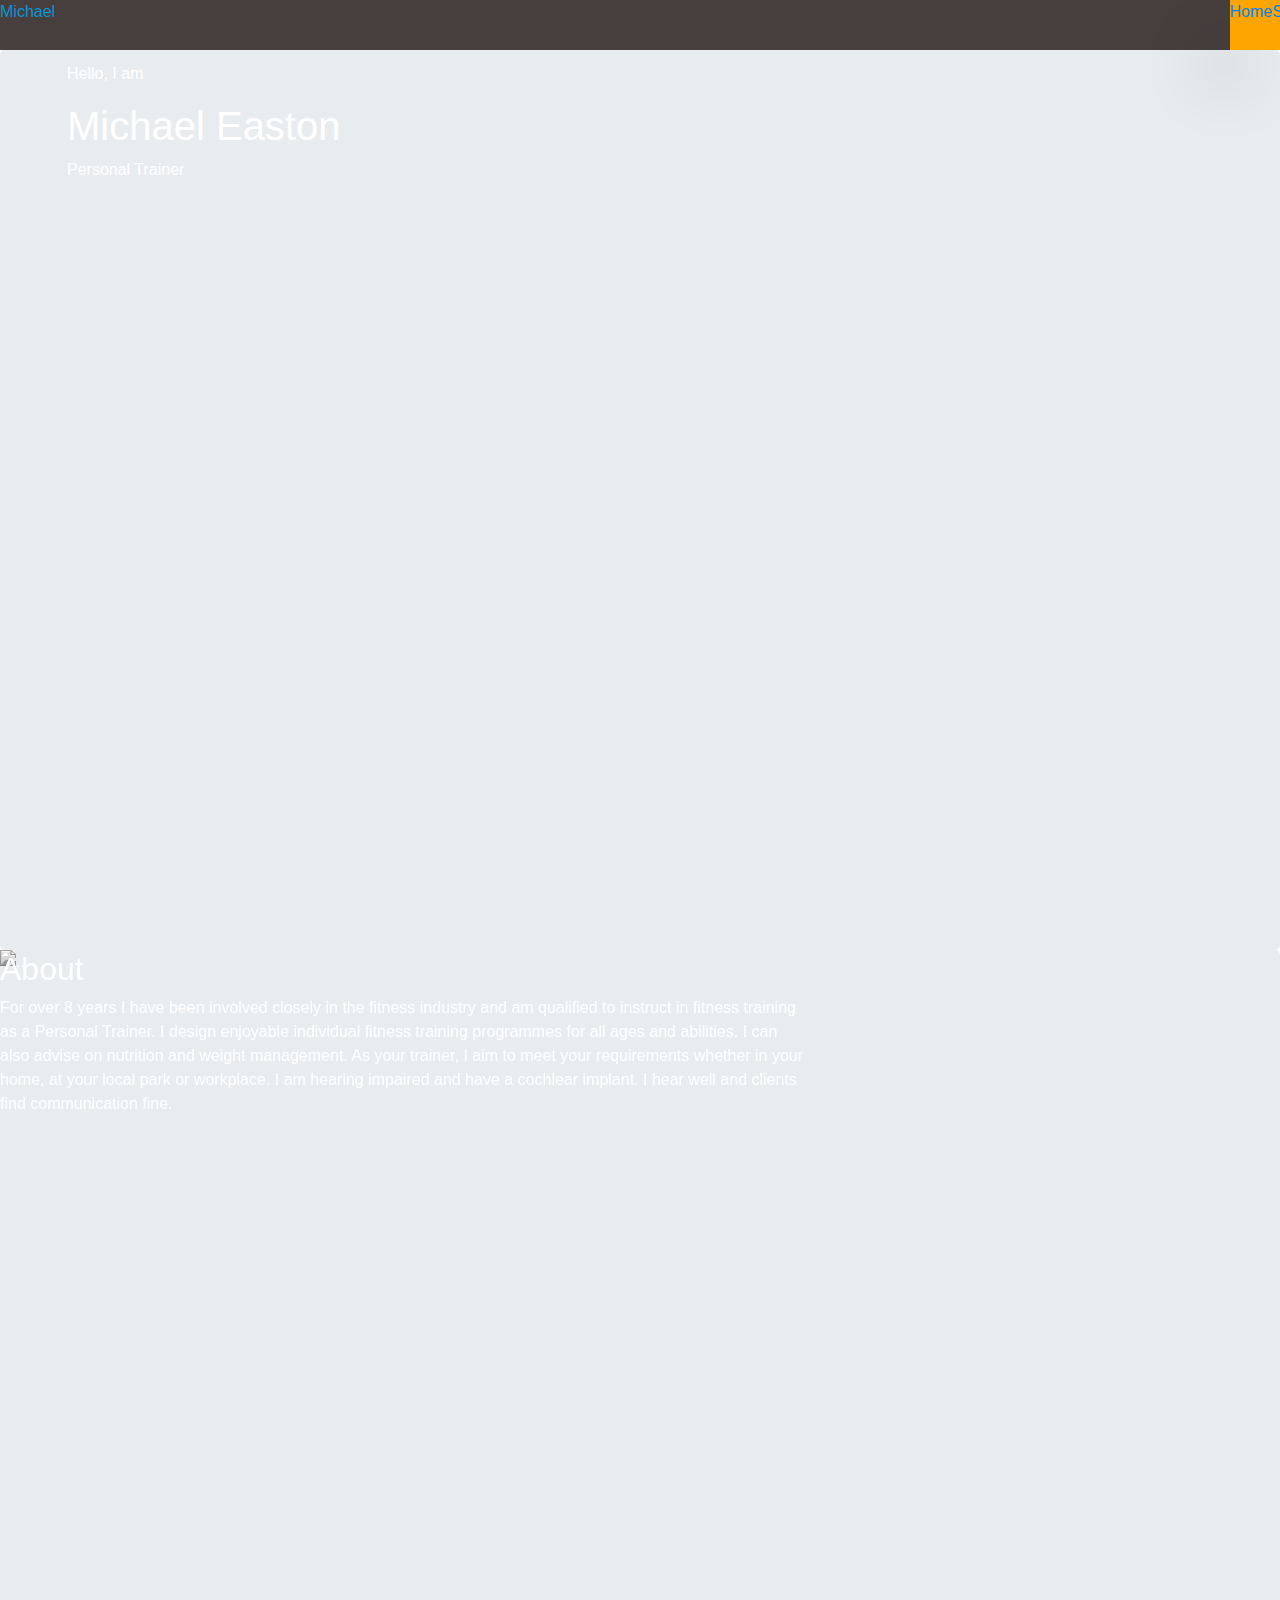
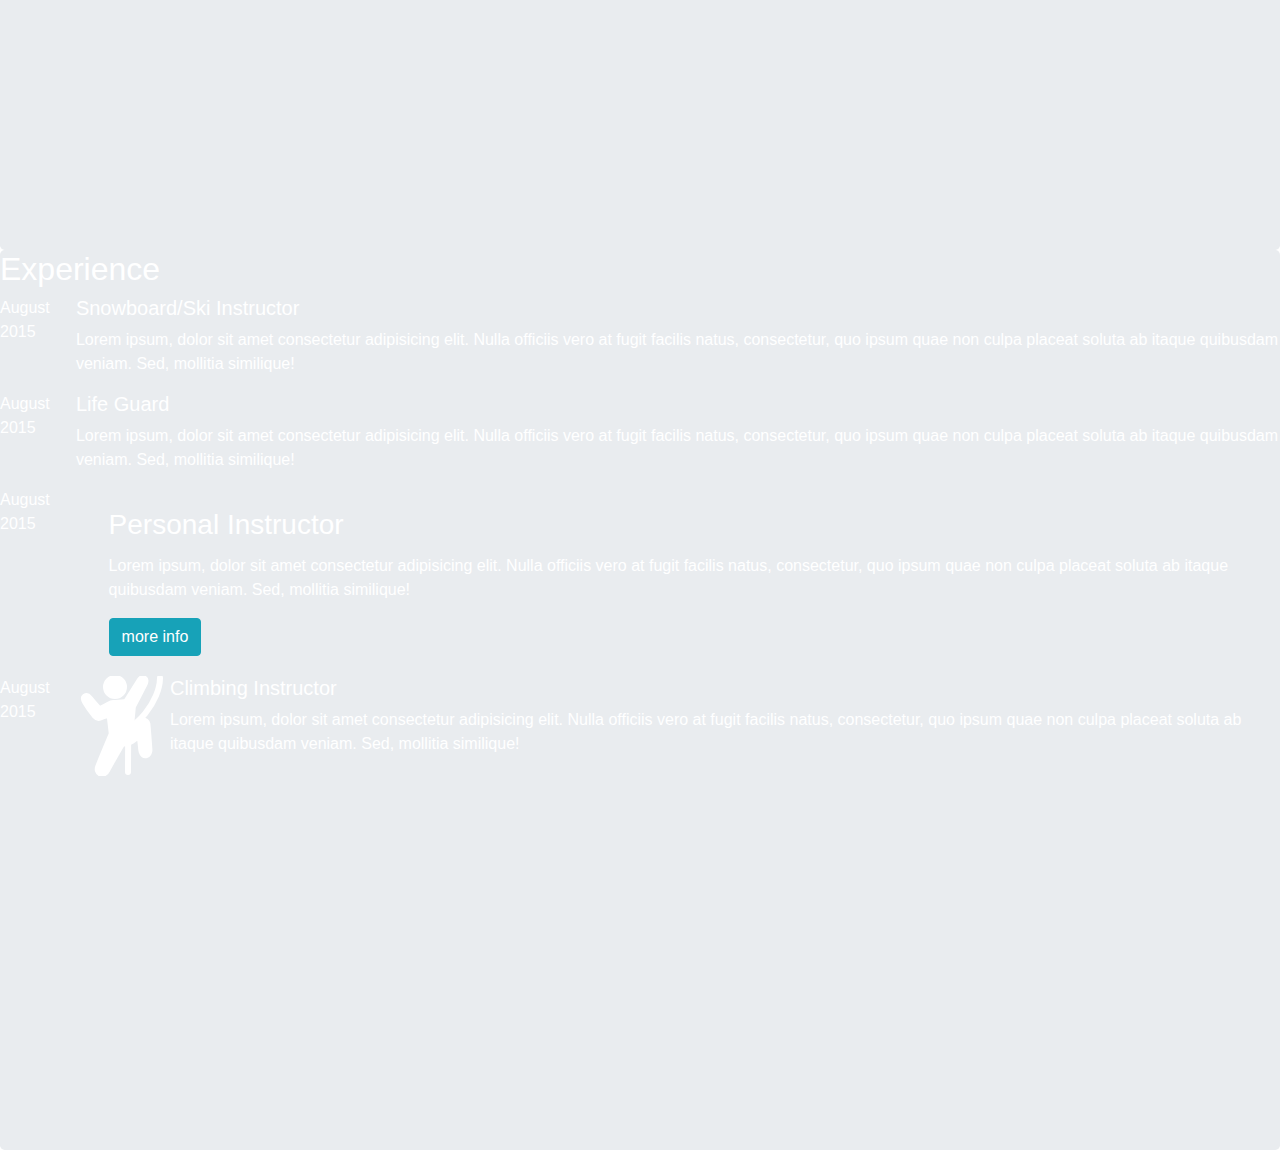
==== assets/index.html @ 51594f5f "version-1.0 first version, new details and add contents" ====
<!DOCTYPE html>
<html lang="en">
<head>
    <meta charset="UTF-8">
    <meta name="viewport" content="width=device-width, initial-scale=1.0">
    <meta http-equiv="X-UA-Compatible" content="ie=edge">
    <link 
        rel="stylesheet" 
        href="https://use.fontawesome.com/releases/v5.10.1/css/all.css" 
        integrity="sha384-wxqG4glGB3nlqX0bi23nmgwCSjWIW13BdLUEYC4VIMehfbcro/ATkyDsF/AbIOVe" 
        crossorigin="anonymous"
        type="text/css"/>
    <link 
        rel="stylesheet" 
        href="https://stackpath.bootstrapcdn.com/bootstrap/4.3.1/css/bootstrap.min.css"
        type="text/css"/>
    <link rel="stylesheet" href="css\style.css">

    <script src="https://ajax.googleapis.com/ajax/libs/jquery/3.4.1/jquery.min.js"></script>
    <script src="https://cdnjs.cloudflare.com/ajax/libs/popper.js/1.14.7/umd/popper.min.js"></script>
    <script src="https://maxcdn.bootstrapcdn.com/bootstrap/4.3.1/js/bootstrap.min.js"></script>

    <title>BTF</title>
</head>


<body>
<!-- Jumbotron home -->
    <header class="jumbotron homemainview">
        <nav>
            <div class="navdefault">
                <div class="navbtntitle"><span><a href=""></a></span></div>
                <p class="NameTitle">Michael</p>
                <div class="boxbtn"><i class="fas fa-bars fa-2x"></i>
                    <div class="navinline">
                        <div class="item"><a href="index.html">Home</a></div>
                        <div class="item"><a href="service.html">Service</a></div>
                        <div class="item"><a href="contact.html">Contact</a></div>
                        <div class="item"><a href="account.html">Account</a></div>
                    </div>
                </div>
            </div>
        </nav>
            <div class="container top">
                <div class="row">
                    <div>
                    <p class="title">Hello, I am</p>
                    <h1 class="name">Michael Easton</h1>
                    <p class="title">Personal Trainer</p>
                    </div>
                </div>
            </div>
        
    </header>
<!-- Jumbotron About -->
    <section id="carousel" class="jumbotron carousel slide carousel-fade aboutmainview" data-ride="carousel">
                        <div class="carousel-inner">

                                <div class="front-about-image">
                                        <div class="container-fluid col-md-7"> 
                                                    <div class="row">
                                                        <h2 class="title">About</h2>
                                                        <hr>
                                                    </div>
                                                    <div class="row">
                                                        <p class="description"> 
                                                            For over 8 years I have been involved closely in the fitness industry and am qualified to instruct in fitness training as a Personal Trainer.
                                                            I design enjoyable individual fitness training programmes for all ages and abilities. I can also advise on nutrition and weight management. As your trainer, I aim to meet your requirements whether in your home, at your local park or workplace.
                                                            I am hearing impaired and have a cochlear implant. I hear well and clients find communication fine.</p>
                                                    </div>
                                        </div>
                                    <div class= "col-md-5 profile-image"></div>
                                </div>
              
                    <div class="carousel-item active">
                        <img src="./images/flowers.jpg" class="d-block" alt="..."></div>
                    <div class="carousel-item">
                      <img src="./images/water.jpg" class="d-block" alt="...">
                    </div>
                    <div class="carousel-item">
                      <img src="./images/tiger.jpg" class="d-block" alt="...">
                    </div>
                    <div class="carousel-item">
                        <img src="./images/surf.jpg" class="d-block" alt="...">
                    </div>
    </div>
    
    </section>
<!-- Jumbotron  experience-->
    <section class="jumbotron experiencemainview">
            <div class="container-fluid col-md-12">
                
                        <div class="row">
                            <h2 class="title">Experience</h2>
                            <hr>
                         </div>
                         <div class="row" id="TimelineBlock">
                         <div> 

                    <div class="Main-Timeline">
<!-- block-1 ski/snowboard Instructor -->
                                <div class="timeline">
                                    <div class="date-content">
                                        <div class="date-outter">
                                            <span class="date">
                                            <span class="month">August</span>
                                            <span class="year">2015</span>
                                            </span>
                                        </div>
                                    </div>
                                    <div class="center-icon"><i class="fas fa-snowboarding fa-5x"></i></div>
                                    <div class="info-content">
                                        <h5 class="title">Snowboard/Ski Instructor</h5>
                                        <p class="description"> Lorem ipsum, dolor sit amet consectetur adipisicing elit. 
                                                Nulla officiis vero at fugit facilis natus, consectetur, 
                                                quo ipsum quae non culpa placeat soluta ab itaque quibusdam veniam. 
                                                Sed, mollitia similique!</p>
                                    </div>
                                </div>
                            
<!-- block-2 Life Guard -->
                                    <div class="timeline">
                                        <div class="date-content">
                                            <div class="date-outter">
                                                <span class="date">
                                                <span class="month">August</span>
                                                <span class="year">2015</span>
                                                </span>
                                            </div>
                                        </div>
                                        <div class="center-icon"><i class="fas fa-swimmer fa-5x"></i></div>
                                        <div class="info-content">
                                            <h5 class="title">Life Guard</h5>
                                            <p class="description"> Lorem ipsum, dolor sit amet consectetur adipisicing elit. 
                                                    Nulla officiis vero at fugit facilis natus, consectetur, 
                                                    quo ipsum quae non culpa placeat soluta ab itaque quibusdam veniam. 
                                                    Sed, mollitia similique!</p>
                                        </div>
                                    </div>
<!-- block-3 Personal Instructor -->
                                    <div class="timeline">
                                        <div class="date-content">
                                            <div class="date-outter">
                                                <span class="date">
                                                <span class="month">August</span>
                                                <span class="year">2015</span>
                                                </span>
                                            </div>
                                        </div>
                                        <div class="align-self-center mr-3"><i class="fas fa-dumbbell fa-5x"></i></div>
                                        <div class="card-body">
                                            <h3 class="card-title mt-0">Personal Instructor</h3>
                                            <p class="card-text mt-0"> Lorem ipsum, dolor sit amet consectetur adipisicing elit. 
                                                    Nulla officiis vero at fugit facilis natus, consectetur, 
                                                    quo ipsum quae non culpa placeat soluta ab itaque quibusdam veniam. 
                                                    Sed, mollitia similique!</p>
                                            <a href="#" class="btn btn-info">more info</a>
                                        </div>
                                    </div>
                            
<!-- block-4 climbing Instructor -->
                            
                                    <div class="timeline">
                                        <div class="date-content">
                                            <div class="date-outter">
                                                <span class="date">
                                                <span class="month">August</span>
                                                <span class="year">2015</span>
                                                </span>
                                            </div>
                                        </div>

                                        <div class="center-icon">
                                                <svg 
                                                enable-background="new 0 0 50 50" 
                                                height="100px" id="Layer_1" 
                                                version="1.1"
                                                viewBox="0 0 50 50" 
                                                width="100px" 
                                                xml:space="preserve" 
                                                xmlns="http://www.w3.org/2000/svg" 
                                                xmlns:xlink="http://www.w3.org/1999/xlink">
                                                <rect 
                                                    fill="none" 
                                                    height="100" 
                                                    width="100"/>
                                                <path 
                                                    d="  M27,5.5c0,2.487-2.015,4.5-4.497,4.5C20.015,10,18,7.987,18,5.5C18,3.014,20.015,1,22.503,1C24.985,1,27,3.014,27,5.5z" 
                                                    fill="#ffffff" 
                                                    stroke="#ffffff" 
                                                    stroke-linecap="round" 
                                                    stroke-linejoin="round" 
                                                    stroke-miterlimit="10" 
                                                    stroke-width="3"/>
                                                <path 
                                                    d="  M39.707,36.83c0,0-0.859-11.768-1.011-12.829s-1.191-1.804-2.172-1.667c-1.122,
                                                    0.158-2.424,0.808-6.031,2.853l0.937-9.838  c0,0,5.812-11.164,6.047-11.794c0.356-0.97,
                                                    0.57-1.855-0.491-2.387
                                                    c-1.227-0.613-2.142,1.053-2.142,1.053L28,13  c0,0-4.713,0.476-6.355,0.536
                                                    c-0.864,0.031-1.536,0.322-2.608,0.879c-0.951,0.495-4.304,2.36-4.304,
                                                    2.36s-4.411-5.039-5.053-5.882  c-0.804-1.055-1.722-0.933-2.356-0.5S7.1,12.209,
                                                    7.645,13.179c0.593,1.055,3.718,5.445,4.785,6.714  c1.229,1.462,1.827,1.232,2.75,
                                                    0.857s4.571-1.679,4.571-1.679l1.157,9.839c-0.061,0.145-5.647,13.328-6.859,
                                                    16.658  c-0.404,1.111-0.202,2.525,0.924,3.061c1.684,0.799,3.065-0.383,
                                                    3.672-1.646c0.841-1.752,7.48-13.232,7.48-13.232  c3,0.375,4.328-0.984,5.167-1.502c0.839-0.519,
                                                    3.566-2.842,3.566-2.842l0.808,7.677c0,0,0.405,2.879,2.273,2.525  S39.707,36.83,39.707,36.83z" 
                                                    fill="#ffffff" 
                                                    stroke="#ffffff" 
                                                    stroke-linecap="round" 
                                                    stroke-linejoin="round" 
                                                    stroke-miterlimit="10" 
                                                    stroke-width="3"/>
                                                <path 
                                                    d="  M21.019,28.244C33.394,28.244,45,11.883,45,1" 
                                                    fill="none" 
                                                    stroke="#ffffff" 
                                                    stroke-linecap="round" 
                                                    stroke-linejoin="round" 
                                                    stroke-miterlimit="10" 
                                                    stroke-width="3"/>
                                                <line 
                                                    fill="none" 
                                                    stroke="#ffffff" 
                                                    stroke-linecap="round" 
                                                    stroke-linejoin="round" 
                                                    stroke-miterlimit="10" 
                                                    stroke-width="3" 
                                                    x1="29" 
                                                    x2="29.068" 
                                                    y1="48" 
                                                    y2="34"/>
                                                </svg>
                                        </div>

                                        <div class="info-content">
                                            <h5 class="title">Climbing Instructor</h5>
                                            <p class="description"> Lorem ipsum, dolor sit amet consectetur adipisicing elit. 
                                                                    Nulla officiis vero at fugit facilis natus, consectetur, 
                                                                    quo ipsum quae non culpa placeat soluta ab itaque quibusdam veniam. 
                                                                    Sed, mollitia similique!</p>
                                        </div>
                                    </div>
                    </div>

                                
                            </div>
           </div>
            </div>

    </section>

    <footer>

    </footer>
    
</body>
</html>
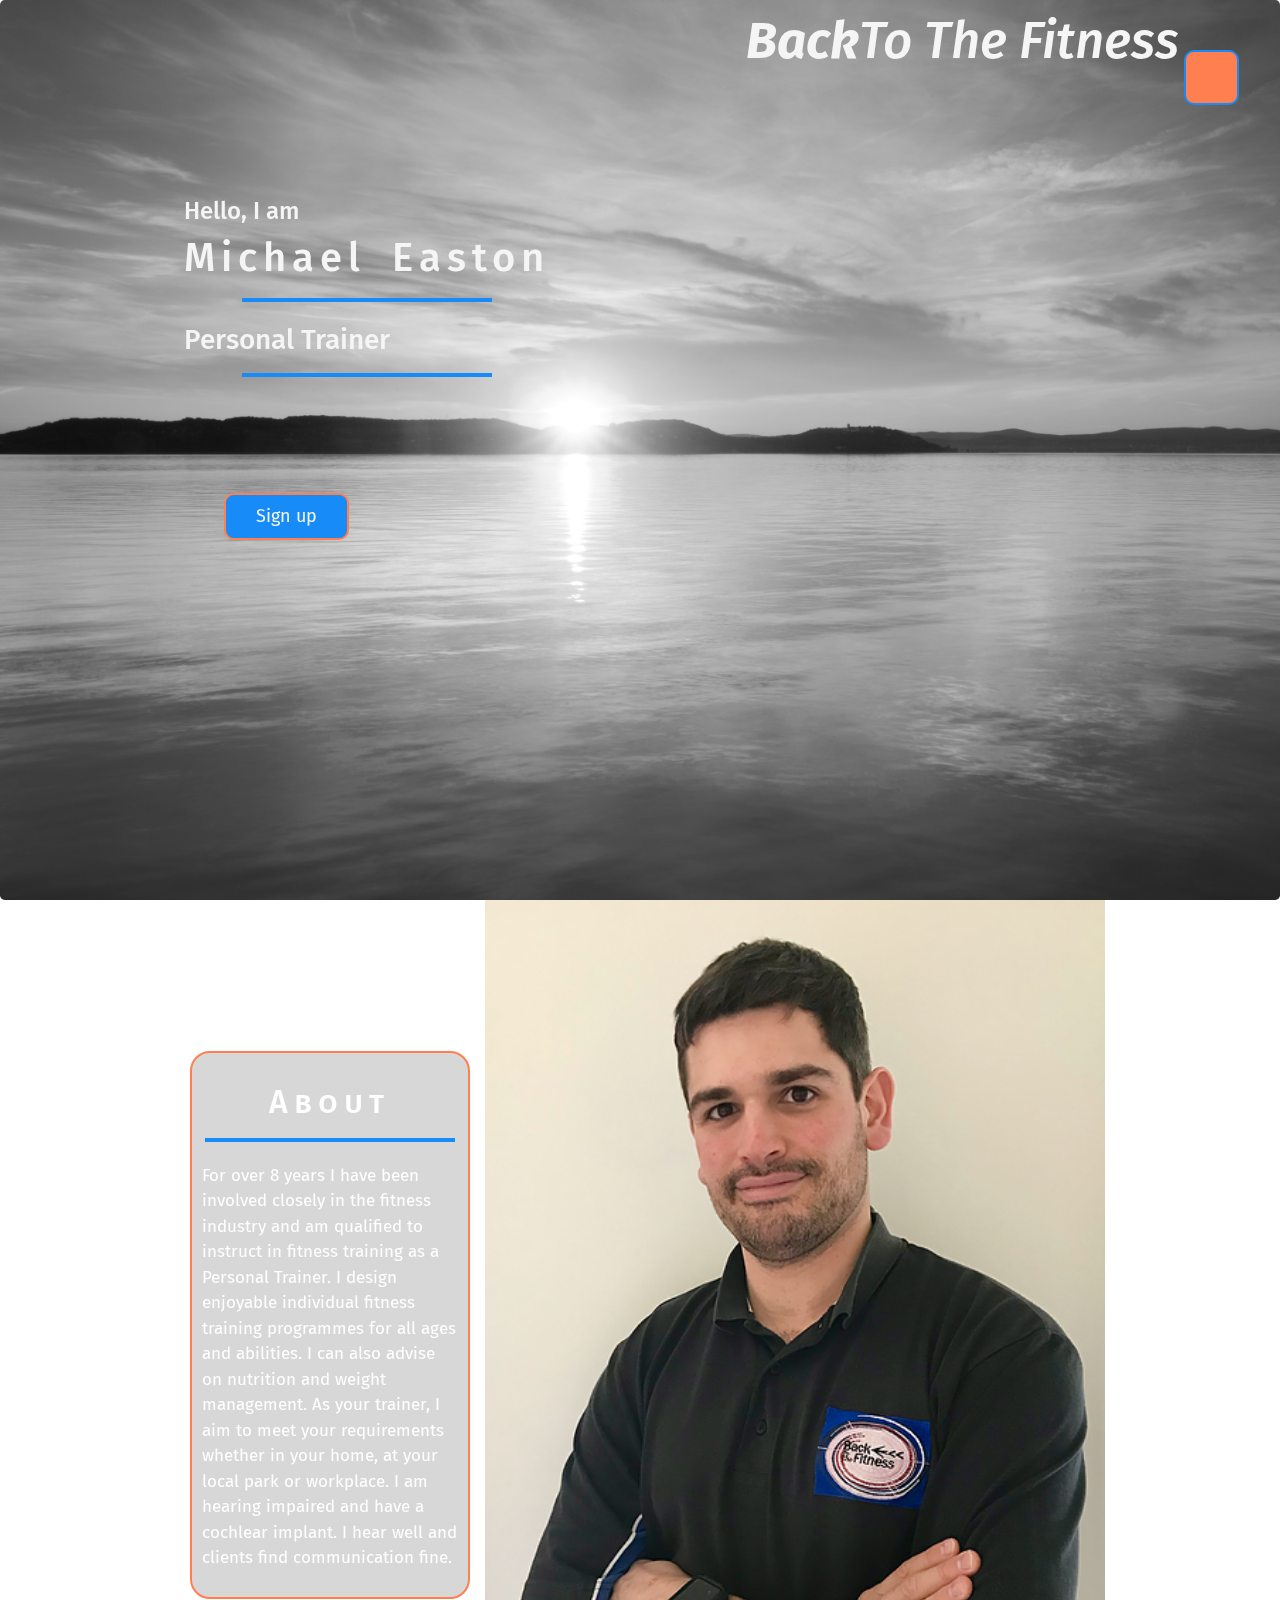
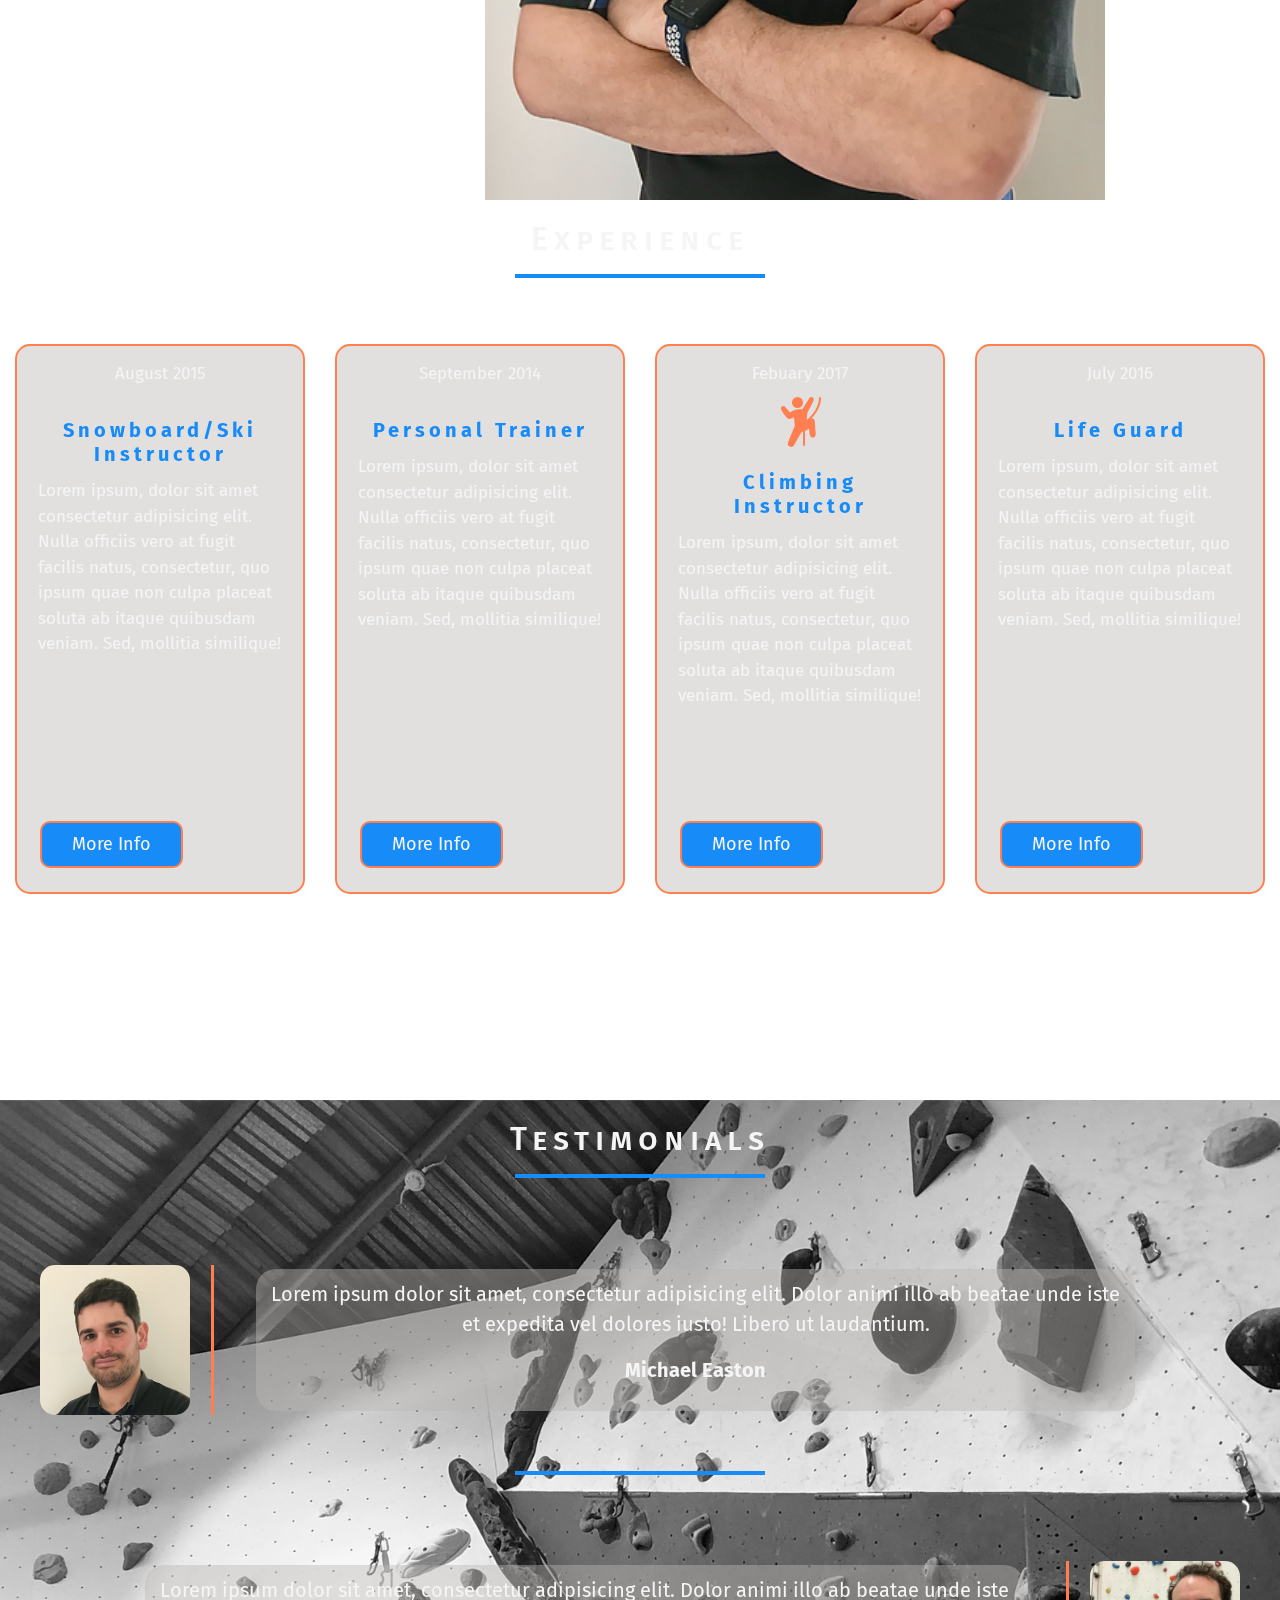
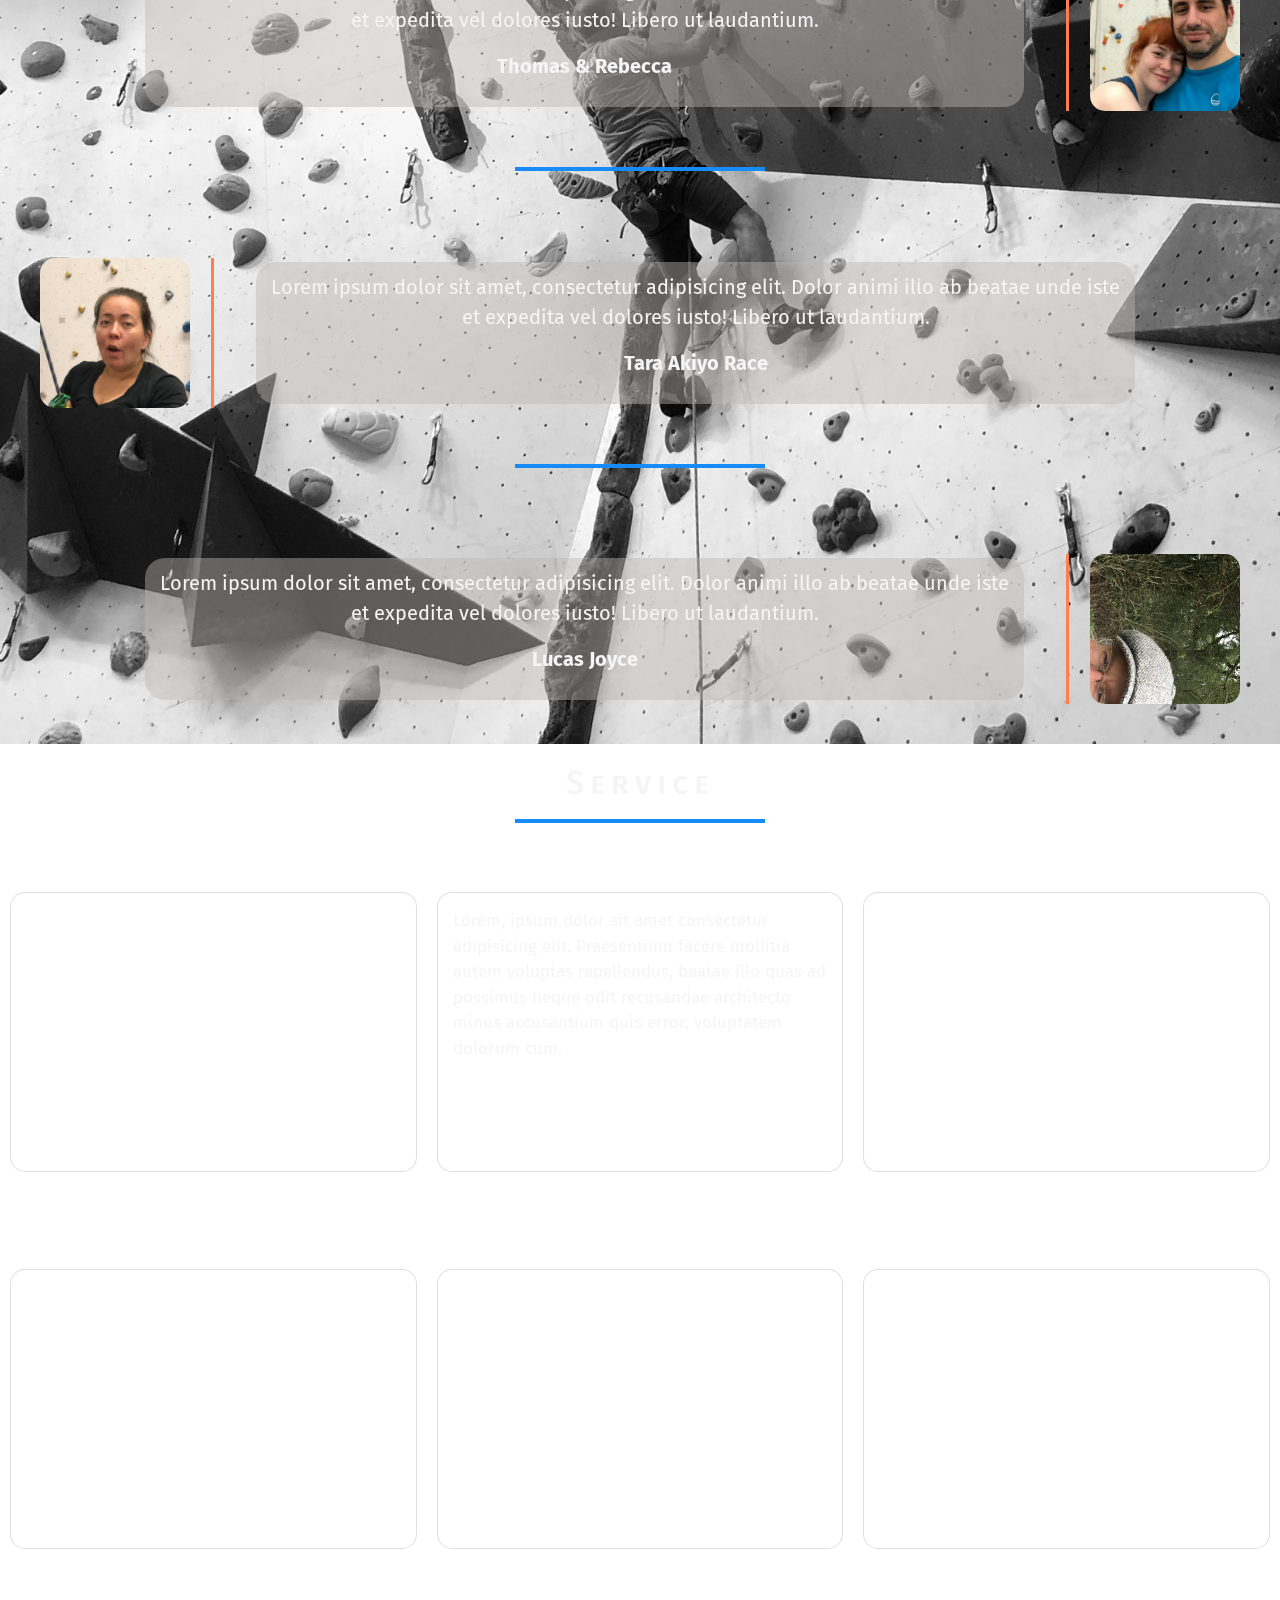
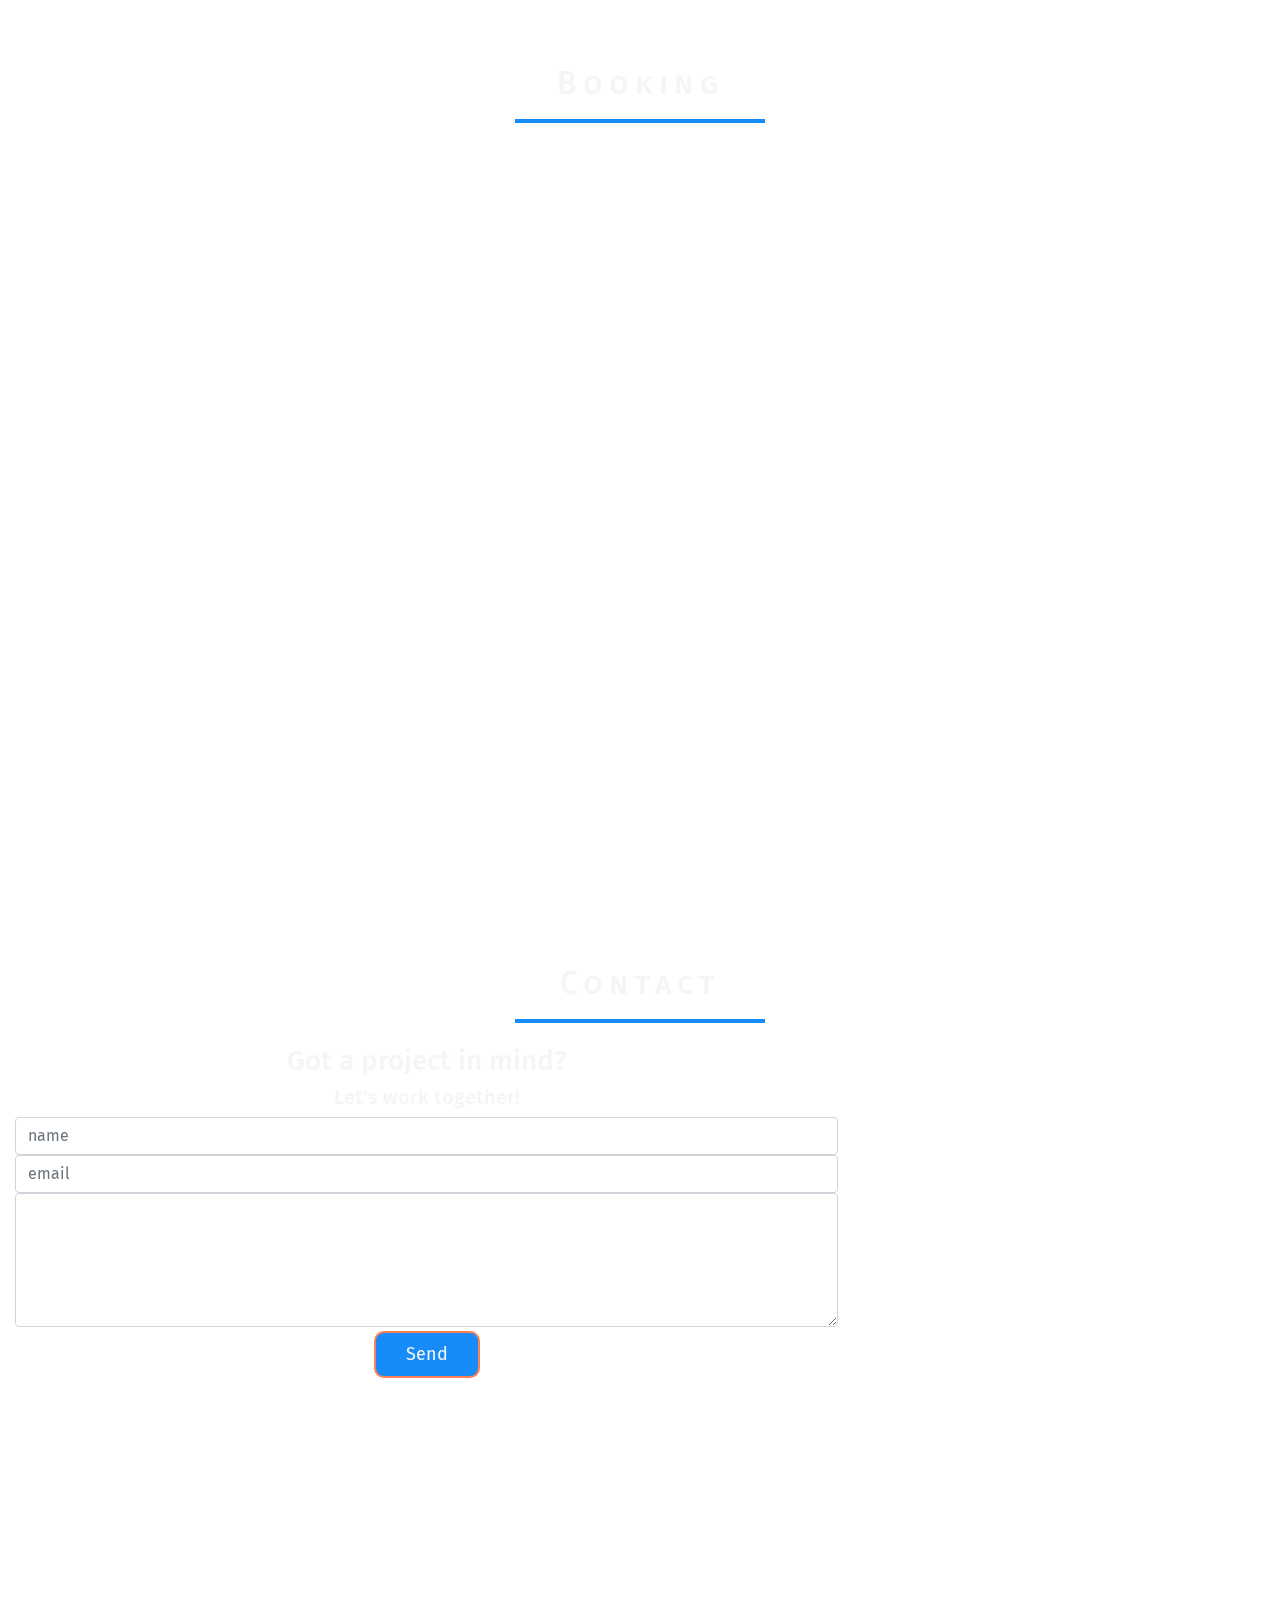
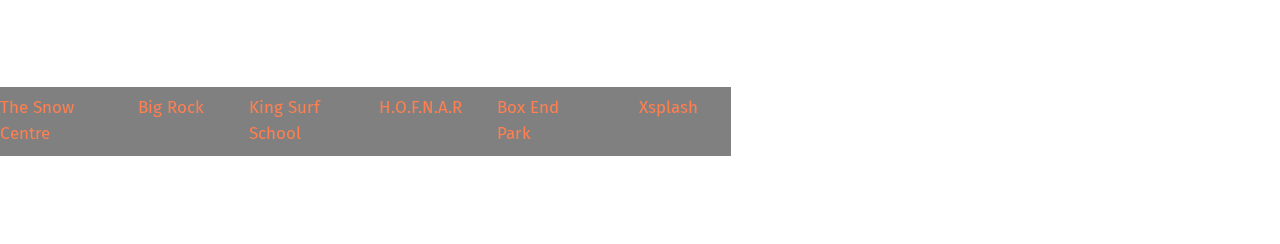
==== commit 259d8225: "version-2.0 add images and contents" ====
--- a/assets/index.html
+++ b/assets/index.html
@@ -4,254 +4,917 @@
     <meta charset="UTF-8">
     <meta name="viewport" content="width=device-width, initial-scale=1.0">
     <meta http-equiv="X-UA-Compatible" content="ie=edge">
+    <link rel="shortcut icon" type="image/x-icon" href="images/home/ob.jpg">
     <link 
-        rel="stylesheet" 
-        href="https://use.fontawesome.com/releases/v5.10.1/css/all.css" 
-        integrity="sha384-wxqG4glGB3nlqX0bi23nmgwCSjWIW13BdLUEYC4VIMehfbcro/ATkyDsF/AbIOVe" 
-        crossorigin="anonymous"
-        type="text/css"/>
+    rel="stylesheet" 
+    href="https://maxcdn.bootstrapcdn.com/bootstrap/4.1.3/css/bootstrap.min.css">
     <link 
-        rel="stylesheet" 
-        href="https://stackpath.bootstrapcdn.com/bootstrap/4.3.1/css/bootstrap.min.css"
-        type="text/css"/>
-    <link rel="stylesheet" href="css\style.css">
+    rel="stylesheet" 
+    href="https://use.fontawesome.com/releases/v5.10.1/css/all.css" 
+    integrity="sha384-wxqG4glGB3nlqX0bi23nmgwCSjWIW13BdLUEYC4VIMehfbcro/ATkyDsF/AbIOVe" 
+    crossorigin="anonymous"
+    type="text/css"/>
+
+    <link rel="stylesheet" href="./css/style.css">
 
     <script src="https://ajax.googleapis.com/ajax/libs/jquery/3.4.1/jquery.min.js"></script>
     <script src="https://cdnjs.cloudflare.com/ajax/libs/popper.js/1.14.7/umd/popper.min.js"></script>
     <script src="https://maxcdn.bootstrapcdn.com/bootstrap/4.3.1/js/bootstrap.min.js"></script>
 
-    <title>BTF</title>
+
+
+
+    <title>Back to the Fitness</title>
 </head>
-
-
 <body>
-<!-- Jumbotron home -->
-    <header class="jumbotron homemainview">
-        <nav>
-            <div class="navdefault">
-                <div class="navbtntitle"><span><a href=""></a></span></div>
-                <p class="NameTitle">Michael</p>
-                <div class="boxbtn"><i class="fas fa-bars fa-2x"></i>
-                    <div class="navinline">
-                        <div class="item"><a href="index.html">Home</a></div>
-                        <div class="item"><a href="service.html">Service</a></div>
-                        <div class="item"><a href="contact.html">Contact</a></div>
-                        <div class="item"><a href="account.html">Account</a></div>
-                    </div>
+
+<!-- Jumbotron  index -->
+<header class="jumbotron" id="nav-index"  >
+        
+            <nav class="navbar">
+
+                <div class="nav-top-title">
+                    <i class="fas fa-angle-double-left"></i>
+
+                    <div>
+                    <h1 id="backtothefitness" class="backtofitness">
+                    <span>Back</span> To The Fitness</h1>
+                    
+                    
+                    
+                    <i class="fas fa-angle-double-right"></i>
+                    <i class="fas fa-angle-double-right"></i>
+                    <i class="fas fa-angle-double-right"></i>
+                    <i class="fas fa-angle-double-right"></i>
+                    <i class="fas fa-angle-double-right"></i>
+                    <i class="fas fa-angle-double-right"></i>
+                    <i class="fas fa-angle-double-right"></i>
+                    <i class="fas fa-angle-double-right"></i>
+                    <i class="fas fa-angle-double-right"></i>
+                    <i class="fas fa-angle-double-right"></i>
+                    <i class="fas fa-angle-double-right"></i>
+                    <i class="fas fa-angle-double-right"></i>
+                    </div>
+
+
+                    <i class="fas fa-running"></i>
+                </div> 
+            
+                <div class="dropdown">
+                        <button id="bars-icon">
+                            <i  id="bars" 
+                                class="fas fa-bars fa-2x"></i>
+                        </button>
+                    <ul class="dropdown-content">
+                        <li class="dropdown-item"><a href="#nav-index" class="dropdown-link">Home</a></li>
+                        <li class="dropdown-item"><a href="#nav-about" class="dropdown-link">About</a></li>
+                        <li class="dropdown-item"><a href="#nav-ex" class="dropdown-link">Experience</a></li>
+                        <li class="dropdown-item"><a href="#nav-test" class="dropdown-link">testimonials</a></li>
+                        <li class="dropdown-item"><a href="#nav-service" class="dropdown-link">Service</a></li>
+                        <li class="dropdown-item"><a href="#nav-booking" class="dropdown-link">Booking</a></li>
+                        <li class="dropdown-item"><a href="#nav-contact" class="dropdown-link">contact</a></li>
+                    </ul>
                 </div>
+            </nav>
+
+        <div class="container">
+                <div class="row">
+                    <div id="index-display">
+                    <h4 class="title">Hello, I am</h4>
+                    <h1 class="name">Michael Easton</h1>
+                    <hr class="block-divider">
+                    <h3 class="title">Personal Trainer</h3>
+                    <hr class="block-divider">
+                    <div class="flex-container icon-button">
+                        <a href="#"><i class="fab fa-facebook fa-2x"></i></a>
+                        <a href="#"><i class="fab fa-twitter fa-2x"></i></a>
+                        <a href="#"><i class="fab fa-instagram fa-2x"></i></a>
+                        <a href="#"><i class="fab fa-airbnb fa-2x"></i></a>
+                    </div>
+                    <input 
+                        type="button"
+                        class="btn btn-warning"
+                        value="Sign up"
+                        id="btn-index"
+                        data-toggle="modal" 
+                        data-target="#sign-up-modal">
+                    </div>
+                </div>
+<!-- Modal Form -->
+<form>
+                <div class="modal fade" id="sign-up-modal" >
+                    <div class="modal-dialog modal-dialog-centered">
+                        <div class="modal-content">
+        
+                            <!-- Modal Header             -->
+                            <div class="modal-header">
+                                <label class="modal-title">Sign Up Form</label>
+                                <hr class="modal-divider">
+                            <button
+                                id="exit-button"
+                                type="button" 
+                                class="btn btn-warning fas fa-sign-out-alt fa-1x" 
+                                data-dismiss="modal">
+                            </button>
+                            </div>
+                            
+                            <!-- Modal body -->
+                            <div class="modal-body">
+
+                                    <div class="form-group">
+                                            <label 
+                                                for="exampleInputEmail1">
+                                                Email address
+                                            </label>
+                                            <input 
+                                                class="form-control"
+                                                id="exampleInputEmail1" 
+                                                type="email" 
+                                                placeholder="Enter email"  
+                                                aria-describedby="emailHelp"
+                                                required>
+                                            <small 
+                                                class="form-text text-muted" 
+                                                id="emailHelp">
+                                                We'll never share your email with anyone else.
+                                            </small>
+                                    </div>
+
+                                    <div class="form-group">
+                                            <label 
+                                                for="password">
+                                                Password
+                                            </label>
+                                            <input 
+                                                class="form-control" 
+                                                id="password" 
+                                                type="password"
+                                                placeholder="Password">
+                                    </div>
+
+                                    <div class="form-group">
+                                           <label 
+                                                for="repeatpassword">
+                                                repeat Password
+                                            </label>
+                                            <input 
+                                                class="form-control" 
+                                                id="repeatpassword" 
+                                                type="password"
+                                                placeholder="repeat Password">
+                                    </div>
+                                    
+                                        
+                                    
+                            </div>
+                            
+                            <!-- Modal footer -->
+                            <div class="modal-footer">
+                                    <input
+                                        class="btn btn-warning"
+                                        type="submit"/>
+                            </div>
+
+                        </div>
+                    </div>
+                </div>
+</form>
             </div>
-        </nav>
-            <div class="container top">
-                <div class="row">
-                    <div>
-                    <p class="title">Hello, I am</p>
-                    <h1 class="name">Michael Easton</h1>
-                    <p class="title">Personal Trainer</p>
+
+</header>
+
+<!-- Jumbotron  about -->
+<section class="jumbotron jumbotron-fluid carousel slide carousel-fade jumbotron-carousel" 
+         id="nav-about" data-ride="carousel">
+
+
+
+    <div class="carousel-inner jumbotron-carousel-inner">
+        <div class="carousel-item jumbotron-carousel-item active" id="carousel-img-1"></div>
+        <div class="carousel-item jumbotron-carousel-item" id="carousel-img-2"></div>
+        <div class="carousel-item jumbotron-carousel-item" id="carousel-img-3"></div>
+        <div class="carousel-item jumbotron-carousel-item" id="carousel-img-4"></div>
+    </div>
+
+<!-- "  -->
+
+                <div class="container modified-container">
+                <div class="frontabout">
+                    <div class="col-md-4">
+                        <div class="container-about">
+                        <h2 class="section-title">About</h2>
+                        <hr class="block-divider">
+                        <p class="description"> 
+                                For over 8 years I have been involved closely in the fitness industry and am qualified to instruct in fitness training as a Personal Trainer.
+                                I design enjoyable individual fitness training programmes for all ages and abilities. I can also advise on nutrition and weight management. As your trainer, I aim to meet your requirements whether in your home, at your local park or workplace.
+                                I am hearing impaired and have a cochlear implant. I hear well and clients find communication fine.</p>
+                        </div>
+                    </div>
+                   
+                    <div id="profile-img" 
+                         class= "col-md-8">
                     </div>
                 </div>
+                </div>
+                
+
+                        
+
+</section>
+
+<!-- Jumbotron  experience -->
+<section class="jumbotron jumbotron-fluid" id="nav-ex">
+
+                                <div class="container">
+                                <h2 class="section-title">Experience</h2>
+                                <hr class="block-divider">
+                                </div>
+
+                                <div class="container col-12">
+                                <div class="row modified-row">
+
+<!-- block-1 ski/snowboard Instructor --><div class="card-item col-lg-3 col-md-6">
+                                            <div class="card card-a">
+                                                <div class="align-self-center date-content">
+                                                    <div class="date-outter">
+                                                        <span class="date">
+                                                        <span class="month">August</span>
+                                                        <span class="year">2015</span>
+                                                        </span>
+                                                    </div>
+                                                </div>
+                                                <div class="align-self-center"><i class="fas fa-snowboarding fa-3x"></i>
+                                                </div>
+                                                <div class="card-body">
+                                                    <h5 class="card-title">Snowboard/Ski Instructor</h5>
+                                                    <p class="card-text"> 
+                                                            Lorem ipsum, dolor sit amet consectetur adipisicing elit. 
+                                                            Nulla officiis vero at fugit facilis natus, consectetur, 
+                                                            quo ipsum quae non culpa placeat soluta ab itaque quibusdam veniam. 
+                                                            Sed, mollitia similique!</p>
+                                                            <input
+                                                            class="btn btn-warning btn-ex"
+                                                            type="button" 
+                                                            value="More Info"
+                                                            data-toggle="modal" 
+                                                            data-target="#Ski-modal">
+                                                            
+                                                </div>
+                                            </div>
+<!-- end of block-1                 --> </div>
+
+<!-- block-2 Personal Trainer    --> <div class="card-item col-lg-3 col-md-6">
+                                            <div class="card card-a">
+                                                <div class="align-self-center date-content">
+                                                    <div class="date-outter">
+                                                        <span class="date">
+                                                        <span class="month">September</span>
+                                                        <span class="year">2014</span>
+                                                        </span>
+                                                    </div>
+                                                </div>
+                                                <div class="align-self-center "><i class="fas fa-dumbbell fa-3x"></i>
+                                                </div>
+                                                <div class="card-body">
+                                                    <h5 class="card-title mt-0">Personal Trainer</h5>
+                                                    <p class="card-text mt-0"> Lorem ipsum, dolor sit amet consectetur adipisicing elit. 
+                                                            Nulla officiis vero at fugit facilis natus, consectetur, 
+                                                            quo ipsum quae non culpa placeat soluta ab itaque quibusdam veniam. 
+                                                            Sed, mollitia similique!</p>
+
+                                                            <input 
+                                                            class="btn btn-warning btn-ex"
+                                                            type="button" 
+                                                            value="More Info" 
+                                                            data-toggle="modal" 
+                                                            data-target="#PT-modal"/>
+                                                            
+                                                </div>
+                                            </div>
+<!-- end of block-2                 --> </div>
+                            
+<!-- block-3 climbing Instructor    --> <div class="card-item col-lg-3 col-md-6">
+                                            <div class="card card-a">
+                                                <div class="align-self-center date-content">
+                                                    <div class="date-outter">
+                                                        <span class="date">
+                                                        <span class="month">Febuary</span>
+                                                        <span class="year">2017</span>
+                                                        </span>
+                                                    </div>
+                                                </div>
+
+                                                <div class="align-self-center">
+                                                        <svg 
+                                                        enable-background="new 0 0 50 50" 
+                                                        height="70px" id="Climbing-icon" 
+                                                        version="1.1"
+                                                        viewbox="0 0 50 50" 
+                                                        width="70px" 
+                                                        xml:space="preserve" 
+                                                        xmlns="http://www.w3.org/2000/svg" 
+                                                        xmlns:xlink="http://www.w3.org/1999/xlink">
+                                                        <rect 
+                                                            fill="none" 
+                                                            height="70" 
+                                                            width="70"/>
+                                                        <path 
+                                                            d="  M27,5.5c0,2.487-2.015,4.5-4.497,4.5C20.015,10,18,7.987,18,5.5C18,3.014,20.015,1,22.503,1C24.985,1,27,3.014,27,5.5z" 
+                                                            fill="#ff7f50" 
+                                                            stroke="#ff7f50" 
+                                                            stroke-linecap="round" 
+                                                            stroke-linejoin="round" 
+                                                            stroke-miterlimit="10" 
+                                                            stroke-width="2"/>
+                                                        <path 
+                                                            d="  M39.707,36.83c0,0-0.859-11.768-1.011-12.829s-1.191-1.804-2.172-1.667c-1.122,
+                                                            0.158-2.424,0.808-6.031,2.853l0.937-9.838  c0,0,5.812-11.164,6.047-11.794c0.356-0.97,
+                                                            0.57-1.855-0.491-2.387
+                                                            c-1.227-0.613-2.142,1.053-2.142,1.053L28,13  c0,0-4.713,0.476-6.355,0.536
+                                                            c-0.864,0.031-1.536,0.322-2.608,0.879c-0.951,0.495-4.304,2.36-4.304,
+                                                            2.36s-4.411-5.039-5.053-5.882  c-0.804-1.055-1.722-0.933-2.356-0.5S7.1,12.209,
+                                                            7.645,13.179c0.593,1.055,3.718,5.445,4.785,6.714  c1.229,1.462,1.827,1.232,2.75,
+                                                            0.857s4.571-1.679,4.571-1.679l1.157,9.839c-0.061,0.145-5.647,13.328-6.859,
+                                                            16.658  c-0.404,1.111-0.202,2.525,0.924,3.061c1.684,0.799,3.065-0.383,
+                                                            3.672-1.646c0.841-1.752,7.48-13.232,7.48-13.232  c3,0.375,4.328-0.984,5.167-1.502c0.839-0.519,
+                                                            3.566-2.842,3.566-2.842l0.808,7.677c0,0,0.405,2.879,2.273,2.525  S39.707,36.83,39.707,36.83z" 
+                                                            fill="#ff7f50" 
+                                                            stroke="#ff7f50" 
+                                                            stroke-linecap="round" 
+                                                            stroke-linejoin="round" 
+                                                            stroke-miterlimit="10" 
+                                                            stroke-width="2"/>
+                                                        <path 
+                                                            d="  M21.019,28.244C33.394,28.244,45,11.883,45,1" 
+                                                            fill="none" 
+                                                            stroke="#ff7f50" 
+                                                            stroke-linecap="round" 
+                                                            stroke-linejoin="round" 
+                                                            stroke-miterlimit="10" 
+                                                            stroke-width="2"/>
+                                                        <line 
+                                                            fill="none" 
+                                                            stroke="#ff7f50" 
+                                                            stroke-linecap="round" 
+                                                            stroke-linejoin="round" 
+                                                            stroke-miterlimit="10" 
+                                                            stroke-width="2" 
+                                                            x1="29" 
+                                                            x2="29.068" 
+                                                            y1="48" 
+                                                            y2="34"/>
+                                                        </svg>
+                                                </div>
+
+                                                <div class="card-body">
+                                                    <h5 class="card-title">Climbing Instructor</h5>
+                                                    <p class="card-text"> 
+                                                        Lorem ipsum, dolor sit amet consectetur adipisicing elit. 
+                                                        Nulla officiis vero at fugit facilis natus, consectetur, 
+                                                        quo ipsum quae non culpa placeat soluta ab itaque quibusdam veniam. 
+                                                        Sed, mollitia similique!</p>
+                                                        <input
+                                                        class="btn btn-warning btn-ex"
+                                                        type="button" 
+                                                        value="More Info"
+                                                        data-toggle="modal" 
+                                                        data-target="#CI-modal">
+                                                    
+                                                </div>
+                                            </div>
+<!-- end of block-3                 --> </div>
+
+<!-- block-4 Life Guard             --> <div class="card-item col-lg-3 col-md-6">
+                                            <div class="card card-a ">
+                                                <div class="align-self-center date-content">
+                                                    <div class="date-outter">
+                                                        <span class="date">
+                                                        <span class="month">July</span>
+                                                        <span class="year">2016</span>
+                                                        </span>
+                                                    </div>
+                                                </div>
+                                                <div class="align-self-center"><i class="fas fa-swimmer fa-3x"></i>
+                                                </div>
+                                                <div class="card-body">
+                                                    <h5 class="card-title">Life Guard</h5>
+                                                    <p class="card-text"> Lorem ipsum, dolor sit amet consectetur adipisicing elit. 
+                                                            Nulla officiis vero at fugit facilis natus, consectetur, 
+                                                            quo ipsum quae non culpa placeat soluta ab itaque quibusdam veniam. 
+                                                            Sed, mollitia similique!</p>
+                                                <input
+                                                    class="btn btn-warning btn-ex"
+                                                    type="button" 
+                                                    value="More Info"
+                                                    data-toggle="modal" 
+                                                    data-target="#life-modal">
+                                                    
+
+
+                                                </div>
+                                                </div>
+<!-- end of block-4                 --> </div>
+                                </div>
+                                </div>
+<!-- Modal details                  -->
+
+<!-- Modal ski/snowboard details     -->
+                                        <div class="modal fade" 
+                                                 id="Ski-modal">
+                                                <div class="modal-dialog modal-dialog-centered">
+                                                <div class="modal-content">
+                                                
+                                                <div id="ski-carousel" class="carousel" data-ride="carousel">
+                                                <ul class="carousel-indicators">
+                                                <li data-target="#ski-carousel" data-slide-to="0" class="active"></li>
+                                                <li data-target="#ski-carousel" data-slide-to="1"></li>
+                                                <li data-target="#ski-carousel" data-slide-to="2"></li>
+                                                </ul>
+                                                                        <div class="carousel-inner modalcarousel">
+                                                                        <div class="carousel-item active">
+                                                                            <img src="assets/images/city.jpg" alt="Los Angeles" width="1100" height="900">
+                                                                            <div class="carousel-caption">
+                                                                            <h3>Los Angeles</h3>
+                                                                            <p>We had such a great time in LA!</p>
+                                                                            </div>   
+                                                                        </div>
+                                                                        <div class="carousel-item">
+                                                                            <img src="assets/images/surf.jpg" alt="Chicago" width="1100" height="900">
+                                                                            <div class="carousel-caption">
+                                                                            <h3>Chicago</h3>
+                                                                            <p>Thank you, Chicago!</p>
+                                                                            </div>   
+                                                                        </div>
+                                                                        <div class="carousel-item">
+                                                                            <img src="assets/images/tiger.jpg" alt="New York" width="1100" height="900">
+                                                                            <div class="carousel-caption">
+                                                                            <h3>New York</h3>
+                                                                            <p>We love the Big Apple!</p>
+                                                                            </div>   
+                                                                        </div>
+                                                                        </div>
+                                                                        <a class="carousel-control-prev" href="#ski-carousel" data-slide="prev">
+                                                                        <span class="carousel-control-prev-icon"></span>
+                                                                        </a>
+                                                                        <a class="carousel-control-next" href="#ski-carousel" data-slide="next">
+                                                                        <span class="carousel-control-next-icon"></span>
+                                                                        </a>
+                                                                    </div>
+
+                                                                </div>
+                                                            </div>
+                                        </div>
+                                        
+
+<!-- Modal Personal Trainer details  -->
+                                        <div class="modal fade" 
+                                                 id="PT-modal">
+                                                <div class="modal-dialog modal-dialog-centered">
+                                                <div class="modal-content">
+                                                
+                                                <div id="Caro-PT" class="carousel" data-ride="carousel">
+                                                <ul class="carousel-indicators">
+                                                <li data-target="#Caro-PT" data-slide-to="0" class="active"></li>
+                                                <li data-target="#Caro-PT" data-slide-to="1"></li>
+                                                <li data-target="#Caro-PT" data-slide-to="2"></li>
+                                                </ul>
+                                                                        <div class="carousel-inner">
+                                                                        <div class="carousel-item active">
+                                                                            <img src="assets/images/city.jpg" alt="Los Angeles" width="1100" height="900">
+                                                                            <div class="carousel-caption">
+                                                                            <h3>Los Angeles</h3>
+                                                                            <p>We had such a great time in LA!</p>
+                                                                            </div>   
+                                                                        </div>
+                                                                        <div class="carousel-item">
+                                                                            <img src="assets/images/surf.jpg" alt="Chicago" width="1100" height="900">
+                                                                            <div class="carousel-caption">
+                                                                            <h3>Chicago</h3>
+                                                                            <p>Thank you, Chicago!</p>
+                                                                            </div>   
+                                                                        </div>
+                                                                        <div class="carousel-item">
+                                                                            <img src="assets/images/tiger.jpg" alt="New York" width="1100" height="900">
+                                                                            <div class="carousel-caption">
+                                                                            <h3>New York</h3>
+                                                                            <p>We love the Big Apple!</p>
+                                                                            </div>   
+                                                                        </div>
+                                                                        </div>
+                                                                        <a class="carousel-control-prev" href="#Caro-PT" data-slide="prev">
+                                                                        <span class="carousel-control-prev-icon"></span>
+                                                                        </a>
+                                                                        <a class="carousel-control-next" href="#Caro-PT" data-slide="next">
+                                                                        <span class="carousel-control-next-icon"></span>
+                                                                        </a>
+                                                                    </div>
+
+                                                                </div>
+                                                            </div>
+                                        </div>
+                                        
+
+<!-- Modal Climbing Instructor details-->
+                                        <div class="modal fade" 
+                                                     id="CI-modal">
+
+                                                <div class="modal-dialog modal-dialog-centered">
+                                                <div class="modal-content">
+                                            
+                                                <div id="Caro-CI" 
+                                                    class="carousel" 
+                                                    data-ride="carousel">
+
+                                                <ul class="carousel-indicators">
+                                                <li data-target="#Caro-CI" data-slide-to="0" class="active"></li>
+                                                <li data-target="#Caro-CI" data-slide-to="1"></li>
+                                                <li data-target="#Caro-CI" data-slide-to="2"></li>
+                                                <li data-target="#Caro-CI" data-slide-to="3"></li>
+                                                </ul>
+                                                                    <div class="carousel-inner">
+                                                                    <div class="carousel-item active">
+                                                                        <img src="assets/images/city.jpg" alt="Los Angeles" width="1100" height="900">
+                                                                        <div class="carousel-caption">
+                                                                        <h3>Los Angeles</h3>
+                                                                        <p>We had such a great time in LA!</p>
+                                                                        </div>   
+                                                                    </div>
+                                                                    <div class="carousel-item">
+                                                                        <img src="assets/images/surf.jpg" alt="Chicago" width="1100" height="900">
+                                                                        <div class="carousel-caption">
+                                                                        <h3>Chicago</h3>
+                                                                        <p>Thank you, Chicago!</p>
+                                                                        </div>   
+                                                                    </div>
+                                                                    <div class="carousel-item">
+                                                                        <img src="assets/images/tiger.jpg" alt="New York" width="1100" height="900">
+                                                                        <div class="carousel-caption">
+                                                                        <h3>New York</h3>
+                                                                        <p>We love the Big Apple!</p>
+                                                                        </div>   
+                                                                    </div>
+                                                                    </div>
+                                                                    <a class="carousel-control-prev" href="#Caro-CI" data-slide="prev">
+                                                                    <span class="carousel-control-prev-icon"></span>
+                                                                    </a>
+                                                                    <a class="carousel-control-next" href="#Caro-CI" data-slide="next">
+                                                                    <span class="carousel-control-next-icon"></span>
+                                                                    </a>
+                                                                    </div>
+
+                                                            </div>
+                                                        </div>
+                                        </div>
+                                        
+
+<!-- Modal Life Guard details        -->
+                                        <div class="modal fade" 
+                                                id="life-modal">
+                                               <div class="modal-dialog modal-dialog-centered">
+                                               <div class="modal-content">
+                                               
+                                               <div id="Caro-LG" class="carousel" data-ride="carousel">
+                                               <ul class="carousel-indicators">
+                                               <li data-target="#Caro-LG" data-slide-to="0" class="active"></li>
+                                               <li data-target="#Caro-LG" data-slide-to="1"></li>
+                                               <li data-target="#Caro-LG" data-slide-to="2"></li>
+                                               </ul>
+                                                                       <div class="carousel-inner">
+                                                                       <div class="carousel-item active">
+                                                                           <img src="assets/images/city.jpg" alt="Los Angeles" width="1100" height="900">
+                                                                           <div class="carousel-caption">
+                                                                           <h3>Los Angeles</h3>
+                                                                           <p>We had such a great time in LA!</p>
+                                                                           </div>   
+                                                                       </div>
+                                                                       <div class="carousel-item">
+                                                                           <img src="assets/images/surf.jpg" alt="Chicago" width="1100" height="900">
+                                                                           <div class="carousel-caption">
+                                                                           <h3>Chicago</h3>
+                                                                           <p>Thank you, Chicago!</p>
+                                                                           </div>   
+                                                                       </div>
+                                                                       <div class="carousel-item">
+                                                                           <img src="assets/images/tiger.jpg" alt="New York" width="1100" height="900">
+                                                                           <div class="carousel-caption">
+                                                                           <h3>New York</h3>
+                                                                           <p>We love the Big Apple!</p>
+                                                                           </div>   
+                                                                       </div>
+                                                                       </div>
+                                                                       <a class="carousel-control-prev" href="#Caro-LG" data-slide="prev">
+                                                                       <span class="carousel-control-prev-icon"></span>
+                                                                       </a>
+                                                                       <a class="carousel-control-next" href="#Caro-LG" data-slide="next">
+                                                                       <span class="carousel-control-next-icon"></span>
+                                                                       </a>
+                                                                   </div>
+
+                                                               </div>
+                                                           </div>
+                                        </div>
+                                       
+
+
+
+</section>
+
+<!-- Jumbotron  testimonal -->
+<section class="jumbotron jumbotron-fluid" id="nav-test">
+
+                <div class="container">
+                    <h2 class="section-title">Testimonials</h2>
+                    <hr class="block-divider">
+                </div>
+
+<!--Q block 1--><div class="row quoteblock quoteblock-left">
+                    <div class="col-11">
+                        <div class="media">
+                            <i class="fas fa-quote-left fa-2x"></i>
+
+                            <div class="flex-container" >
+                                <div class="round-images" id="img-block-1">
+                                </div>
+
+                                <hr class="block-divider2 nothorzleft">
+
+                                <div class="flex-container stars">
+                                <i class="fas fa-star-half-alt fa-lg"></i>
+                                <i class="far fa-star fa-lg"></i>
+                                <i class="far fa-star fa-lg"></i>
+                                <i class="far fa-star fa-lg"></i>
+                                <i class="far fa-star fa-lg"></i>
+                                </div>
+
+                                <div class="media-body">
+                                    <blockquote class="blockquote">
+                                        <p>Lorem ipsum dolor sit amet, consectetur adipisicing elit. 
+                                            Dolor animi illo ab beatae unde iste et expedita vel dolores 
+                                            iusto! Libero ut laudantium.</p>
+                                        <p class="quote-name">Michael Easton</p>
+                                    </blockquote>
+                                </div>
+                            </div>
+
+                            <i class="fas fa-quote-right fa-2x"></i>
+                        </div>
+                    </div>
+                </div>
+
+                    <hr class="block-divider">
+
+<!--Q block 2--><div class="row quoteblock quoteblock-right">
+                    <div class="col-11">
+                        <div class="media">
+                            <i class="fas fa-quote-left fa-2x"></i>
+
+                            <div class="flex-container reversed" >
+                                <div class="round-images" id="img-block-2">
+                                </div>
+
+                                <hr class="block-divider2 nothorzright">
+
+                                <div class="flex-container stars">
+                                <i class="fas fa-star fa-lg"></i>
+                                <i class="fas fa-star fa-lg"></i>
+                                <i class="fas fa-star fa-lg"></i>
+                                <i class="far fa-star fa-lg"></i>
+                                <i class="far fa-star fa-lg"></i>
+                                </div>
+
+                                <div class="media-body">
+                                    <blockquote class="blockquote">
+                                        <p>Lorem ipsum dolor sit amet, consectetur adipisicing elit. 
+                                            Dolor animi illo ab beatae unde iste et expedita vel dolores 
+                                            iusto! Libero ut laudantium.</p>
+                                        <p class="quote-name">Thomas & Rebecca</p>
+                                    </blockquote>
+                                </div>
+                            </div>
+
+                            <i class="fas fa-quote-right fa-2x"></i>
+                        </div>
+                    </div>
+                </div>
+
+                    <hr class="block-divider">
+
+<!--Q block 3--><div class="row quoteblock quoteblock-left">
+                    <div class="col-11">
+                        <div class="media">
+                             <i class="fas fa-quote-left fa-2x"></i>
+
+                            <div class="flex-container" >
+                                <div class="round-images" id="img-block-3">
+                                </div>
+
+                                <hr class="block-divider2 nothorzleft">
+
+                                <div class="flex-container stars">
+                                <i class="fas fa-star fa-lg"></i>
+                                <i class="fas fa-star-half-alt fa-lg"></i>
+                                <i class="far fa-star fa-lg"></i>
+                                <i class="far fa-star fa-lg"></i>
+                                <i class="far fa-star fa-lg"></i>
+                                </div>
+
+                                <div class="media-body">
+                                    <blockquote class="blockquote">
+                                        <p>Lorem ipsum dolor sit amet, consectetur adipisicing elit. 
+                                            Dolor animi illo ab beatae unde iste et expedita vel dolores 
+                                            iusto! Libero ut laudantium.</p>
+                                        <p class="quote-name">Tara Akiyo Race</p>
+                                    </blockquote>
+                                </div>
+                            </div>
+
+                            <i class="fas fa-quote-right fa-2x"></i>
+                        </div>
+                    </div>
+                </div>
+
+                    <hr class="block-divider">
+
+<!--Q block 1--><div class="row quoteblock quoteblock-right">
+                    <div class="col-11">
+                        <div class="media">
+                            <i class="fas fa-quote-left fa-2x"></i>
+
+                            <div class="flex-container reversed" >
+                                <div class="round-images" id="img-block-4">
+                                </div>
+
+                                <hr class="block-divider2 nothorzright">
+
+                                <div class="flex-container stars">
+                                <i class="fas fa-star fa-lg"></i>
+                                <i class="fas fa-star-half-alt fa-lg"></i>
+                                <i class="far fa-star fa-lg"></i>
+                                <i class="far fa-star fa-lg"></i>
+                                <i class="far fa-star fa-lg"></i>
+                                </div>
+
+                                <div class="media-body">
+                                    <blockquote class="blockquote">
+                                        <p>Lorem ipsum dolor sit amet, consectetur adipisicing elit. 
+                                            Dolor animi illo ab beatae unde iste et expedita vel dolores 
+                                            iusto! Libero ut laudantium.</p>
+                                        <p class="quote-name">Lucas Joyce</p>
+                                    </blockquote>
+                                </div>
+                            </div>
+
+                            <i class="fas fa-quote-right fa-2x"></i>
+                        </div>
+                    </div>
+                </div>
+</section>
+
+<!-- Jumbotron  service -->
+<section class="jumbotron jumbotron-fluid" id="nav-service">
+        <div class="container">
+                <h2 class="section-title">Service</h2>
+                <hr class="block-divider">
             </div>
-        
-    </header>
-<!-- Jumbotron About -->
-    <section id="carousel" class="jumbotron carousel slide carousel-fade aboutmainview" data-ride="carousel">
-                        <div class="carousel-inner">
-
-                                <div class="front-about-image">
-                                        <div class="container-fluid col-md-7"> 
-                                                    <div class="row">
-                                                        <h2 class="title">About</h2>
-                                                        <hr>
-                                                    </div>
-                                                    <div class="row">
-                                                        <p class="description"> 
-                                                            For over 8 years I have been involved closely in the fitness industry and am qualified to instruct in fitness training as a Personal Trainer.
-                                                            I design enjoyable individual fitness training programmes for all ages and abilities. I can also advise on nutrition and weight management. As your trainer, I aim to meet your requirements whether in your home, at your local park or workplace.
-                                                            I am hearing impaired and have a cochlear implant. I hear well and clients find communication fine.</p>
-                                                    </div>
-                                        </div>
-                                    <div class= "col-md-5 profile-image"></div>
-                                </div>
+
+
+<div class="container col-12">
+    <div class="row">
+        <div class="service-block col-xs-6 col-sm-4">
+            <div class="card">
+               
+            </div>
+        </div>
+        <div class="service-block col-xs-6 col-sm-4">
+            <div class="card">
+                    <p>Lorem, ipsum dolor sit amet consectetur adipisicing elit. 
+                        Praesentium facere mollitia autem voluptas repellendus, 
+                        beatae illo quas ad possimus neque odit recusandae 
+                        architecto minus accusantium quis error, voluptatem dolorum cum.</p>
+            </div>
+        </div>
+        <div class="service-block col-xs-6 col-sm-4">
+            <div class="card"><i class="fas fa-sign-language fa-4x"></i>
               
-                    <div class="carousel-item active">
-                        <img src="./images/flowers.jpg" class="d-block" alt="..."></div>
-                    <div class="carousel-item">
-                      <img src="./images/water.jpg" class="d-block" alt="...">
-                    </div>
-                    <div class="carousel-item">
-                      <img src="./images/tiger.jpg" class="d-block" alt="...">
-                    </div>
-                    <div class="carousel-item">
-                        <img src="./images/surf.jpg" class="d-block" alt="...">
-                    </div>
+            </div>
+        </div>
+        <div class="service-block col-xs-6 col-sm-4">
+            <div class="card">
+                
+            </div>
+        </div>
+        <div class="service-block col-xs-6 col-sm-4">
+            <div class="card">
+                 
+            </div>
+        </div>
+        <div class="service-block col-xs-6 col-sm-4">
+            <div class="card">
+                
+            </div>
+        </div>
     </div>
+</div>
+</section>
+
+<!-- Jumbotron  booking -->
+<section class="jumbotron jumbotron-fluid" id="nav-booking">
+            <div class="container">
+                <h2 class="section-title">Booking</h2>
+                <hr class="block-divider">
+            </div>
+</section>
+
+<!-- Jumbotron  contact -->
+<section class="jumbotron jumbotron-fluid" id="nav-contact">
+            <div class="container">
+                <h2 class="section-title">Contact</h2>
+                <hr class="block-divider">
+            </div>
+            <div class="col-8">
+                    <h3 class="contact-heading uppercase text-center">Got a project in mind?</h3>
+                    <h5 class="uppercase text-center">Let's work together!</h5>
     
-    </section>
-<!-- Jumbotron  experience-->
-    <section class="jumbotron experiencemainview">
-            <div class="container-fluid col-md-12">
-                
-                        <div class="row">
-                            <h2 class="title">Experience</h2>
-                            <hr>
-                         </div>
-                         <div class="row" id="TimelineBlock">
-                         <div> 
-
-                    <div class="Main-Timeline">
-<!-- block-1 ski/snowboard Instructor -->
-                                <div class="timeline">
-                                    <div class="date-content">
-                                        <div class="date-outter">
-                                            <span class="date">
-                                            <span class="month">August</span>
-                                            <span class="year">2015</span>
-                                            </span>
-                                        </div>
-                                    </div>
-                                    <div class="center-icon"><i class="fas fa-snowboarding fa-5x"></i></div>
-                                    <div class="info-content">
-                                        <h5 class="title">Snowboard/Ski Instructor</h5>
-                                        <p class="description"> Lorem ipsum, dolor sit amet consectetur adipisicing elit. 
-                                                Nulla officiis vero at fugit facilis natus, consectetur, 
-                                                quo ipsum quae non culpa placeat soluta ab itaque quibusdam veniam. 
-                                                Sed, mollitia similique!</p>
-                                    </div>
-                                </div>
-                            
-<!-- block-2 Life Guard -->
-                                    <div class="timeline">
-                                        <div class="date-content">
-                                            <div class="date-outter">
-                                                <span class="date">
-                                                <span class="month">August</span>
-                                                <span class="year">2015</span>
-                                                </span>
-                                            </div>
-                                        </div>
-                                        <div class="center-icon"><i class="fas fa-swimmer fa-5x"></i></div>
-                                        <div class="info-content">
-                                            <h5 class="title">Life Guard</h5>
-                                            <p class="description"> Lorem ipsum, dolor sit amet consectetur adipisicing elit. 
-                                                    Nulla officiis vero at fugit facilis natus, consectetur, 
-                                                    quo ipsum quae non culpa placeat soluta ab itaque quibusdam veniam. 
-                                                    Sed, mollitia similique!</p>
-                                        </div>
-                                    </div>
-<!-- block-3 Personal Instructor -->
-                                    <div class="timeline">
-                                        <div class="date-content">
-                                            <div class="date-outter">
-                                                <span class="date">
-                                                <span class="month">August</span>
-                                                <span class="year">2015</span>
-                                                </span>
-                                            </div>
-                                        </div>
-                                        <div class="align-self-center mr-3"><i class="fas fa-dumbbell fa-5x"></i></div>
-                                        <div class="card-body">
-                                            <h3 class="card-title mt-0">Personal Instructor</h3>
-                                            <p class="card-text mt-0"> Lorem ipsum, dolor sit amet consectetur adipisicing elit. 
-                                                    Nulla officiis vero at fugit facilis natus, consectetur, 
-                                                    quo ipsum quae non culpa placeat soluta ab itaque quibusdam veniam. 
-                                                    Sed, mollitia similique!</p>
-                                            <a href="#" class="btn btn-info">more info</a>
-                                        </div>
-                                    </div>
-                            
-<!-- block-4 climbing Instructor -->
-                            
-                                    <div class="timeline">
-                                        <div class="date-content">
-                                            <div class="date-outter">
-                                                <span class="date">
-                                                <span class="month">August</span>
-                                                <span class="year">2015</span>
-                                                </span>
-                                            </div>
-                                        </div>
-
-                                        <div class="center-icon">
-                                                <svg 
-                                                enable-background="new 0 0 50 50" 
-                                                height="100px" id="Layer_1" 
-                                                version="1.1"
-                                                viewBox="0 0 50 50" 
-                                                width="100px" 
-                                                xml:space="preserve" 
-                                                xmlns="http://www.w3.org/2000/svg" 
-                                                xmlns:xlink="http://www.w3.org/1999/xlink">
-                                                <rect 
-                                                    fill="none" 
-                                                    height="100" 
-                                                    width="100"/>
-                                                <path 
-                                                    d="  M27,5.5c0,2.487-2.015,4.5-4.497,4.5C20.015,10,18,7.987,18,5.5C18,3.014,20.015,1,22.503,1C24.985,1,27,3.014,27,5.5z" 
-                                                    fill="#ffffff" 
-                                                    stroke="#ffffff" 
-                                                    stroke-linecap="round" 
-                                                    stroke-linejoin="round" 
-                                                    stroke-miterlimit="10" 
-                                                    stroke-width="3"/>
-                                                <path 
-                                                    d="  M39.707,36.83c0,0-0.859-11.768-1.011-12.829s-1.191-1.804-2.172-1.667c-1.122,
-                                                    0.158-2.424,0.808-6.031,2.853l0.937-9.838  c0,0,5.812-11.164,6.047-11.794c0.356-0.97,
-                                                    0.57-1.855-0.491-2.387
-                                                    c-1.227-0.613-2.142,1.053-2.142,1.053L28,13  c0,0-4.713,0.476-6.355,0.536
-                                                    c-0.864,0.031-1.536,0.322-2.608,0.879c-0.951,0.495-4.304,2.36-4.304,
-                                                    2.36s-4.411-5.039-5.053-5.882  c-0.804-1.055-1.722-0.933-2.356-0.5S7.1,12.209,
-                                                    7.645,13.179c0.593,1.055,3.718,5.445,4.785,6.714  c1.229,1.462,1.827,1.232,2.75,
-                                                    0.857s4.571-1.679,4.571-1.679l1.157,9.839c-0.061,0.145-5.647,13.328-6.859,
-                                                    16.658  c-0.404,1.111-0.202,2.525,0.924,3.061c1.684,0.799,3.065-0.383,
-                                                    3.672-1.646c0.841-1.752,7.48-13.232,7.48-13.232  c3,0.375,4.328-0.984,5.167-1.502c0.839-0.519,
-                                                    3.566-2.842,3.566-2.842l0.808,7.677c0,0,0.405,2.879,2.273,2.525  S39.707,36.83,39.707,36.83z" 
-                                                    fill="#ffffff" 
-                                                    stroke="#ffffff" 
-                                                    stroke-linecap="round" 
-                                                    stroke-linejoin="round" 
-                                                    stroke-miterlimit="10" 
-                                                    stroke-width="3"/>
-                                                <path 
-                                                    d="  M21.019,28.244C33.394,28.244,45,11.883,45,1" 
-                                                    fill="none" 
-                                                    stroke="#ffffff" 
-                                                    stroke-linecap="round" 
-                                                    stroke-linejoin="round" 
-                                                    stroke-miterlimit="10" 
-                                                    stroke-width="3"/>
-                                                <line 
-                                                    fill="none" 
-                                                    stroke="#ffffff" 
-                                                    stroke-linecap="round" 
-                                                    stroke-linejoin="round" 
-                                                    stroke-miterlimit="10" 
-                                                    stroke-width="3" 
-                                                    x1="29" 
-                                                    x2="29.068" 
-                                                    y1="48" 
-                                                    y2="34"/>
-                                                </svg>
-                                        </div>
-
-                                        <div class="info-content">
-                                            <h5 class="title">Climbing Instructor</h5>
-                                            <p class="description"> Lorem ipsum, dolor sit amet consectetur adipisicing elit. 
-                                                                    Nulla officiis vero at fugit facilis natus, consectetur, 
-                                                                    quo ipsum quae non culpa placeat soluta ab itaque quibusdam veniam. 
-                                                                    Sed, mollitia similique!</p>
-                                        </div>
-                                    </div>
-                    </div>
-
+                    <div class="center-form">
+                        <form>
+                            <input 
+                                type="text" 
+                                name="name" 
+                                id="fullname" 
+                                class="form-control" 
+                                placeholder="name" 
+                                required />
+
+                            <input 
+                                type="text" 
+                                name="email" 
+                                id="emailaddress" 
+                                class="form-control" 
+                                placeholder="email" 
+                                required />
                                 
+                            <textarea 
+                                name="projectsummary" 
+                                id="projectsummary" 
+                                rows="5" 
+                                class="form-control" 
+                                placeholder="project description" 
+                                required>
+                            </textarea>
+
+                            <div class="form-row text-center">
+                                <div class="col">
+                                    <input
+                                        class="btn btn-warning"
+                                        type="submit"
+                                        value="Send">
+                                    
+                                </div>
                             </div>
-           </div>
-            </div>
-
-    </section>
-
-    <footer>
-
-    </footer>
-    
+                        </form>
+                    </div>
+                    </div>
+
+
+<footer class="footer-link">
+<div class="expaind row">
+    <div class="block-set col-lg-6">
+        <div class="link-items col-sm-4 col-lg-4">
+            <a href="">The Snow Centre</a>
+            <img src="https://www.thesnowcentre.com/images/logo.png" 
+                alt="">
+        </div>
+        <div class="link-items col-sm-4 col-lg-4">
+            <a href="">Big Rock</a>
+            <img src="https://www.bigrockclimbing.com/wp-content/uploads/big-rock-logo-grey.png" 
+                alt="">
+        </div>
+        <div class="link-items col-sm-4 col-lg-4">
+            <a href="">King Surf School</a>
+            <img id="surfkinglogo" 
+                src="https://www.kingsurf.co.uk/wp-content/themes/kingsurf/images/kingsurf-badge-logo.png" 
+                alt="">
+        </div>
+    </div>
+    <div class="block-set col-lg-6">
+        <div class="link-items col-sm-4 col-lg-4">
+            <a href="">H.O.F.N.A.R</a>
+            <img id="hofnar" 
+                src="https://i0.wp.com/hofnar.com/wp-content/uploads/2018/08/hofnar-white.png?w=512&ssl=1" 
+                alt="">
+        </div>
+        <div class="link-items col-sm-4 col-lg-4">
+            <a href="">Box End Park</a>
+            <div><img src="https://www.boxendpark.com/resources/uploads/configuration/box-end-park-logo.png" 
+                alt=""></div>
+        </div>
+        <div class="link-items col-sm-4 col-lg-4">
+            <a href="https://www.xsplash.biz">Xsplash</a><img src="#" alt="">
+        </div>
+    </div>
+</div>
+</footer>
+</section>
+
 </body>
 </html>--- a/assets/css/style.css
+++ b/assets/css/style.css
@@ -0,0 +1,847 @@
+/*=============== General ==============*/
+
+@import url('https://fonts.googleapis.com/css?family=Exo|Fira+Sans&display=swap:100,200,300,400,500,600,700,800,900|Fira+sans:100,200,300,400,500,600,700,800,900');
+
+body {
+    font-family:  'Fira Sans', 'Exo', sans-serif;
+    font-size: 17px;
+    color: whitesmoke;
+}
+
+
+/*------------- BG-Colors --------------*/
+
+/*#nav-index {
+  background-color: yellowgreen;
+}
+#nav-about {
+  background-color: blueviolet;  min-width: 100vw;
+}*/
+#nav-ex {
+  background-image: linear-gradient(black, black), url(../images/experience/img-bg-climb.jpg);
+  background-blend-mode: saturation;
+  background-attachment: fixed;
+  background-size: cover;
+  padding:0;
+  margin: 0;
+  min-height:100vh;
+}
+#nav-test {
+  background-image: linear-gradient(black, black), url(../images/experience/img-climb3.JPG);
+  background-blend-mode: saturation;
+  background-attachment: scroll;
+  background-position: center;
+  background-size: cover;
+  padding:0;
+  margin: 0;
+  min-height:100vh;
+}
+#nav-service {
+  background-image: linear-gradient(black, black), url(../images/experience/img-snow3.jpg);
+  background-blend-mode: saturation;
+  background-attachment: fixed;
+  background-position: center;
+  background-size: cover;
+  padding:0;
+  margin: 0;
+  min-height:100vh;
+}
+#nav-booking {
+  background-image: linear-gradient(black, black), url(../images/experience/img-snow3.jpg);
+  background-blend-mode: saturation;
+  background-attachment: fixed;
+  background-position: center;
+  background-size: cover;
+  padding:0;
+  margin: 0;
+  min-height:100vh;
+}
+#nav-contact {
+  background-image: linear-gradient(black, black), url(../images/about/carousel/surf.jpg);
+  background-blend-mode: saturation;
+  background-attachment: fixed;
+  background-position: center;
+  background-size: cover;
+  padding:0;
+  margin: 0;
+  min-height:100vh;
+}
+
+
+
+/*============= Navigation ==========<i class="fas fa-sign-language"></i>==<i class="far fa-sign-language"></i>=*/
+
+
+/*--------------- Michael's button style ----------------*/
+
+input[type=button], input[type=submit], input[type=reset] {
+  background-color: #178bf7;
+  border: 2px solid coral;
+  color: whitesmoke;
+  padding: 8px 30px;
+  text-decoration: none;
+  margin: 4px 2px;
+  cursor: pointer;
+  border-radius:10px;
+  font-family: 'Fira Sans', sans-serif;
+  font-size: large;
+}
+
+
+
+
+
+
+
+
+
+
+
+/*============= Jumbotron  =============*/
+
+/*--------------- Michael's title style ----------------*/
+.jumbotron {
+  padding: 20px;
+  margin: 0;
+  background-color: transparent;
+  
+}
+.section-title {
+    text-align: center;
+    font-variant: small-caps;
+    letter-spacing: 6px;
+    padding-top: 20px;
+}
+
+.block-divider {
+    border-top: 4px solid #178bf7;
+    max-width: 250px;
+    height: 5px;
+}
+
+.block-divider2 {
+  border-top: 4px solid coral;
+  max-width: 250px;
+  height: 5px;
+}
+
+
+/*--------------- Index ----------------*/
+#nav-index {
+    background-image: linear-gradient(black, black), url(../images/home/sunset.jpg);
+    background-blend-mode: saturation;
+    background-attachment: fixed;
+    background-size: cover;
+    height: 100vh;
+    margin-bottom: 0px;
+    z-index: -6;
+    padding: 0;
+    margin: 0;
+}
+
+.navbar {
+  justify-content: flex-end;
+  background-color: transparent;
+  margin-right: 80px;
+}
+
+.nav-top-title {
+  display: flex;
+  justify-content: flex-end;
+  padding-left: 70px;
+  padding-right: 20px;
+  padding-top: 3px;
+  padding-bottom: 3px;
+  width: 100%;
+  text-align: center;
+}
+
+.backtofitness {
+  padding-right: 0px;
+  font-style: italic;
+  display: flex;
+  margin: 0;
+}
+.backtofitness span {
+  font-weight: bold; 
+}
+
+/* 
+  font sizes as follow
+   fa-2x = 2em
+   fa-3x = 3em
+   fa-4x = 4em
+   fa-5x = 5em
+              */
+
+.fa-angle-double-right {
+  font-size: 2em;
+}
+.fa-angle-double-left {
+  font-size: 5em;
+}
+.fa-running {
+  font-size: 4em;
+  align-self: center;}
+
+
+
+
+
+
+
+
+#bars-icon {
+  top: 50px;
+  float: right;
+  position: fixed;
+  width: 55px;
+  height: 55px;
+  border-radius: 10px;
+  align-self: center;
+  background-color: coral;
+  border: 2px solid  #178bf7;
+  color: #178bf7;
+  
+}
+
+#bars-icon:hover {
+    background-color: #178bf7;
+    border: 2px solid coral;
+    color: coral;
+    transition: background-color .10s ease-in-out, color .10s ease-in-out;
+    
+}
+
+
+.dropdown {
+  position: absolute;
+  z-index: 1;
+}
+.dropdown-content {
+  display:none;
+  position: fixed;
+  list-style: none;
+  letter-spacing: 8px;
+  font-weight: bold;
+  font-size: large;
+  width: 350px;
+  top: 107px;
+  right: 43px;
+  margin: 0px;
+  padding: 0;
+  z-index: -1;
+  
+}
+ 
+
+  /* background-color: transparent;  
+  transition: transform .5s ease-in-out;box-shadow: -56px 39px 35px -10px rgba(0,0,0,0.25);
+  background-color#0997d3;#0982b6
+  background-image: linear-gradient(to right, rgba(255,0,0,0), rgb(0, 89, 255));*/
+
+
+  .dropdown:hover .dropdown-content {
+    display: block;
+    transition: display .3s ease-in-out, color .3s ease-in-out;
+  }
+
+
+
+
+
+
+.dropdown-item {
+  font-family: inherit;
+  text-decoration: none;
+  text-transform: uppercase;
+  display: block;
+  text-align: right;
+  padding: 10px 5px;
+  background-image: linear-gradient(to right, rgba(255,0,0,0), rgb(75, 75, 80));
+}
+.dropdown-item:hover {
+  background-image: linear-gradient(to left, rgba(255,0,0,0), rgb(75, 75, 80));
+  background-color: transparent;
+}
+ /**/
+a {
+  color: coral;
+}
+
+a:hover { 
+  color: whitesmoke;
+  font-weight: bolder;
+  text-decoration-line: none;
+  background-color: transparent;
+  transition: font-weight .3s ease-in-out, color .3s ease-in-out;
+}
+
+
+
+
+
+#index-display {
+  margin-top: 10%;
+  margin-left: 10%;
+  margin-right: auto;
+}
+#btn-index {
+  margin: 40px;
+}
+.icon-button {
+  align-content: space-between;
+}
+.btn-info {
+  border-radius: 10px;
+  color: coral;
+  font-style: bold;
+  border: 2px solid coral;
+}
+.name{
+  letter-spacing: 6px;
+  word-spacing: 10px;
+}
+/*-------------(Modal-Form) ------------*/
+
+
+
+
+
+
+
+/*--------------- about ----------------*/
+#nav-about{
+  padding: 0;
+  display: flex;
+}
+.frontabout {
+    display: flex;
+    align-items: center;
+    background-color: transparent;
+    
+}
+.container-about{
+  color: white;
+  margin-bottom: 80px;
+  margin-top: 30px;
+  padding: 10px;
+  border-radius: 20px;
+  border: 2px solid coral;
+  background-color: rgba(133, 131, 131, 0.322);
+
+}
+
+#profile-img {
+    background-image: url(../images/about/michaeleaston.png);
+    background-repeat: no-repeat;
+    background-position: top;
+    background-size: contain;
+    height: 100vh;
+
+}
+
+/*--------------(carousel) --------------*/
+.jumbotron-carousel {
+  margin-bottom: 0px;
+}
+.jumbotron-carousel-inner {
+  position: absolute;
+  width: 100wh;
+}
+.jumbotron-carousel-item {
+  height: 100vh;
+  width: 100vw;
+  background-size: cover;
+  background-position: bottom;
+  background-repeat: no-repeat;
+  filter: grayscale(100%);
+  z-index: -1;
+}
+
+#carousel-img-1 {
+  background-image: url(../images/about/carousel/water.jpg);
+}
+#carousel-img-2 {
+  background-image: url(../images/about/carousel/surf.jpg);
+}
+#carousel-img-3 {
+  background-image: url(../images/about/carousel/flowers.jpg);
+  }
+#carousel-img-4 {
+  background-image: url(../images/about/carousel/desert.jpg);
+}
+
+/*------------- experience -------------*/
+
+.date {
+  padding: 20px;
+}
+
+.btn-ex {
+     position: absolute;
+     bottom: 20px;
+     align-self: center;
+     align-content: center;
+}
+.align-self-center i {
+  padding: 10px;
+  color: coral;
+}
+#Climbing-icon {
+  padding: 10px;
+  color: coral;
+}
+.card-a {
+    border: 2px solid coral;
+    background-color: rgba(189, 183, 183, 0.438);
+    height: 550px;
+}
+.card-item {
+  /*font-family:  'Fira Sans', sans-serif;*/
+  padding:15px;
+}
+.card-body {
+  padding:6px;
+}
+.card-title {
+  color: #178bf7;
+  text-align: center;
+  font-weight: bold;
+  letter-spacing: 4px;
+}
+.modified-row {
+  padding-bottom: 30px;
+  padding-top: 30px;
+  margin-bottom: 0px;
+}
+/*-----------(Modal-Carousel) ----------*/
+
+
+
+/*------------- Testimonials ------------*/
+
+.round-images {
+  border-color: 4px coral;
+  background-position: center;
+  width: 120px;
+  height: 120px;
+  border-radius: 50%;
+}
+
+.stars {
+  color:coral;
+  display: flex;
+  flex-direction: row;
+  padding: 20px;
+  margin-bottom: 15px;
+}
+
+
+
+.fa-quote-left {
+padding-right: 40px;
+color:coral;
+}
+
+.fa-quote-right {
+  padding-left: 40px;
+  align-self: flex-end;
+  float: right;
+  color:coral;
+}
+
+.flex-container i {
+ padding: 6px;
+ 
+}
+
+  .quoteblock-right {
+  justify-content: center;
+  }
+  .quoteblock-left {
+  justify-content: center;
+  }
+.flex-container {
+  display: block;
+  text-align: center;
+  text-align: -webkit-center;
+  -moz-text-align: center;
+  padding: 0px;
+
+}
+.media{
+   display: block;
+   flex-direction: column;
+}
+.media-body {
+  background-color: rgba(189, 183, 183, 0.438);
+  border-radius: 20px;
+  padding: 10px;
+}
+.quoteblock {
+padding: 25px;
+margin-bottom: 0px;
+justify-content: center;
+}
+
+.quote-name {
+  align-items:center;
+  font-weight: bold;
+  text-align: center;
+}
+
+#img-block-1 {
+  background-image: url(../images/testimonials/michaeleaston.png);
+  background-position-y: 0px;
+  background-size: 140%;
+}
+#img-block-2 {
+  background-image: url(../images/testimonials/tomreb.jpg);
+  background-position-y: -60px;
+  background-size: 120%;
+}
+#img-block-3 {
+  background-image: url(../images/testimonials/tara.JPG);
+  background-position-y: -50px;
+  background-position-x: -100px;
+  background-size: 200%;
+}
+#img-block-4 {
+  background-image: url(../images/testimonials/lucasjoyce.JPG);
+  background-position-y: 0px;
+  background-repeat: no-repeat;
+  background-position-x: -30px;
+  background-size: 170%;
+  transform: rotate(90deg);
+}
+
+/*------------- service ------------<i class="fas fa-sign-language"></i>==<i class="far fa-sign-language"></i>*/
+
+.service-block {
+  position: relative;
+  display: flex;
+  flex-direction: column;
+ 
+  width: 300px;
+  height: 300px;
+  margin: 3% auto;
+  padding: 10px;
+}
+
+.card {
+  flex: auto;
+   border-radius: 15px;
+   padding: 15px;
+}
+
+/*------------- contact -------------*/
+
+/*=============== Footer ===max-width: fit-content;=align-items:  box-sizing: border-box; center;==align-self: flex-start;==  width: fit-content; .link-items img {
+  display: block;
+  
+  height: 150px;
+} height: 200px;=======*/
+
+/*#surfkinglogo,
+#hofnar {
+  background-color: #000;
+}.footer-link:hover {
+  height:100%;  height:40px;
+}width: fit-content;*/
+.footer-link {
+  position: static;
+  margin: 0;
+  padding: 0;
+  bottom: 0;
+  left: 0;
+  right: 0;
+}
+.expaind:hover {
+  height: 250px;
+  transition: height .3s ease-in-out, color .3s ease-in-out;
+  
+}
+.expaind {
+  height:40px;
+  transition: height .3s ease-in-out, color .3s ease-in-out;
+  position: relative;
+  bottom: -305px;
+  left: 0;
+  right:0;
+  display: inline-table;
+  padding-top: 8px;
+  align-items: flex-start;
+  margin-bottom: 0px;
+  background-color: grey;
+  z-index: 1;
+}
+.block-set {
+  display: inline-flex;
+  padding: 0;
+}
+.link-items {
+  display: flex;
+  flex-direction: column;
+  align-items: center;
+}
+.link-items a {
+  padding-bottom: 20px;
+  padding-top: 0px;
+  height:35px;
+}
+img {
+  padding: 0px;
+  object-fit:cover;
+  max-width: 100%;
+  margin-bottom: 20px;
+}
+
+/*=============== Media  ===============*/
+
+/* === mobile phones === */
+@media screen and (min-width: 360px) { 
+
+/*------------- index ------------*/
+.fa-angle-double-left {
+  font-size: 2.5em;
+}
+.fa-angle-double-right {
+  font-size: 1em;
+}
+.fa-running {
+  display: none;
+  font-size: 2.1em;
+  align-self: center;}
+
+#backtothefitness {
+  font-size: 1.5em;
+}
+.navbar {
+  margin-right: 50px;
+}
+#bars-icon {
+  top: 10px;
+}
+.nav-top-title {
+  padding-left: 5px;
+  padding-right: 5px;
+}
+.dropdown-content {
+  top: 66px;
+  right: 14px;
+}
+
+/*------------- About ------------*/
+#profile-img {
+  display:none;
+}
+.jumbotron-carousel-inner {
+  display: none;
+}
+} 
+
+
+@media screen and (max-width: 320px) { 
+.fa-angle-double-left {
+  display: none;
+}
+.fa-running {
+  display: none;
+}
+.fa-angle-double-right {
+  font-size: 1em;
+}
+#bars-icon {
+  top: 10px;
+}
+.navbar {
+  margin-right: 50px;
+}
+#backtothefitness {
+  font-size: 1.5em;
+}
+.nav-top-title {
+  padding-left: 5px;
+  padding-right: 5px;
+}
+#profile-img {
+  display:none;
+}
+.jumbotron-carousel-inner {
+  display: none;
+}
+.dropdown-content {
+  top: 66px;
+  right: 14px;
+}
+}
+
+
+  /* === tablet === */
+@media screen and (min-width: 768px) {
+
+  .fa-angle-double-right {
+    font-size: 2em;
+  }
+  .fa-angle-double-left {
+    font-size: 5em;
+  }
+  .fa-running {
+    font-size: 4em;
+    align-self: center;
+  display:block;}
+  
+  #backtothefitness {
+  font-size: 3em;
+}
+.navbar {
+  margin-right: 80px;
+}
+#bars-icon {
+  top: 50px;
+}
+.dropdown-content {
+  top: 107px;
+  right: 43px;
+}
+  
+  
+/*------------- About ------------*/
+  #profile-img {
+    display: flex;
+    background-position: bottom;
+    background-size: contain;
+}
+.modified-container {
+  max-width: 780px;
+  padding-right: 0px;
+}
+.frontabout {
+  align-items: flex-start;
+}
+.jumbotron-carousel-inner {
+  display: flex;
+}
+
+}
+@media screen and (min-width: 992px) {
+.modified-container {
+    max-width: 960px;
+  }
+  .frontabout {
+    align-items: center;
+  }
+}
+@media screen and (min-width: 1024px) {
+
+  .modal-dialog{
+  max-width: 980px;
+  }
+ 
+/*------------- About ------------*/
+  #profile-img {
+    background-position: top;
+    background-size: cover;
+}
+ .modified-container {
+    padding-right: 15px;
+  }
+
+  /*------------- Testimonials ------------*/
+  .fa-star-half-alt {
+  transform: rotate(-90deg);
+  }
+  .fa-star {
+  transform: rotate(-10deg);
+  }
+  .reversed {
+  display: flex;
+  flex-direction: row-reverse;
+  }
+  .stars {
+  flex-direction: column-reverse;
+  margin-bottom: 0px;
+  }
+  .nothorzright {
+  width:1px;
+  height:130px;
+  }
+  .nothorzleft {
+  width:1px;
+  height:130px;
+  }
+  .quoteblock-right {
+  justify-content: flex-end;
+  }
+  .quoteblock-left {
+  justify-content: flex-start;
+  }
+  .round-images {
+    width: 150px;
+    height: 150px;
+    border-radius: 10%;
+  }
+  .flex-container {
+  display: flex;
+  align-items: center;
+  padding: 15px;
+  }
+  .nothorzright {
+  border-left: 3px solid coral;
+  border-top: 0;
+  padding: 10px;
+  margin: 0;
+}
+.nothorzleft {
+  border-right: 3px solid coral;
+  border-top: 0;
+  padding: 10px;
+  margin: 0;
+}
+.media-body {
+  min-height: 130px;
+}
+}
+/* === destop computers === */
+  @media screen and (min-width: 1280px) { 
+
+  .modal-dialog{
+  max-width: 1250px;
+  }
+
+}
+@media screen and (min-width: 1440px) { 
+.modal-dialog{
+  max-width: 1400px;
+}  
+
+
+}
+/*------------- Testimonials ------------*/
+
+
+
+
+
+
+
+
+
+
+
+
+
+
+/* orientation
+  @media screen and (min-width: 320px) and (max-width: 767px) and (orientation: landscape) {
+    html {
+      transform: rotate(-90deg);
+      transform-origin: left top;
+      width: 100vh;
+      overflow-x: hidden;
+      position: absolute;
+      top: 100%;
+      left: 0;
+    }
+  }*/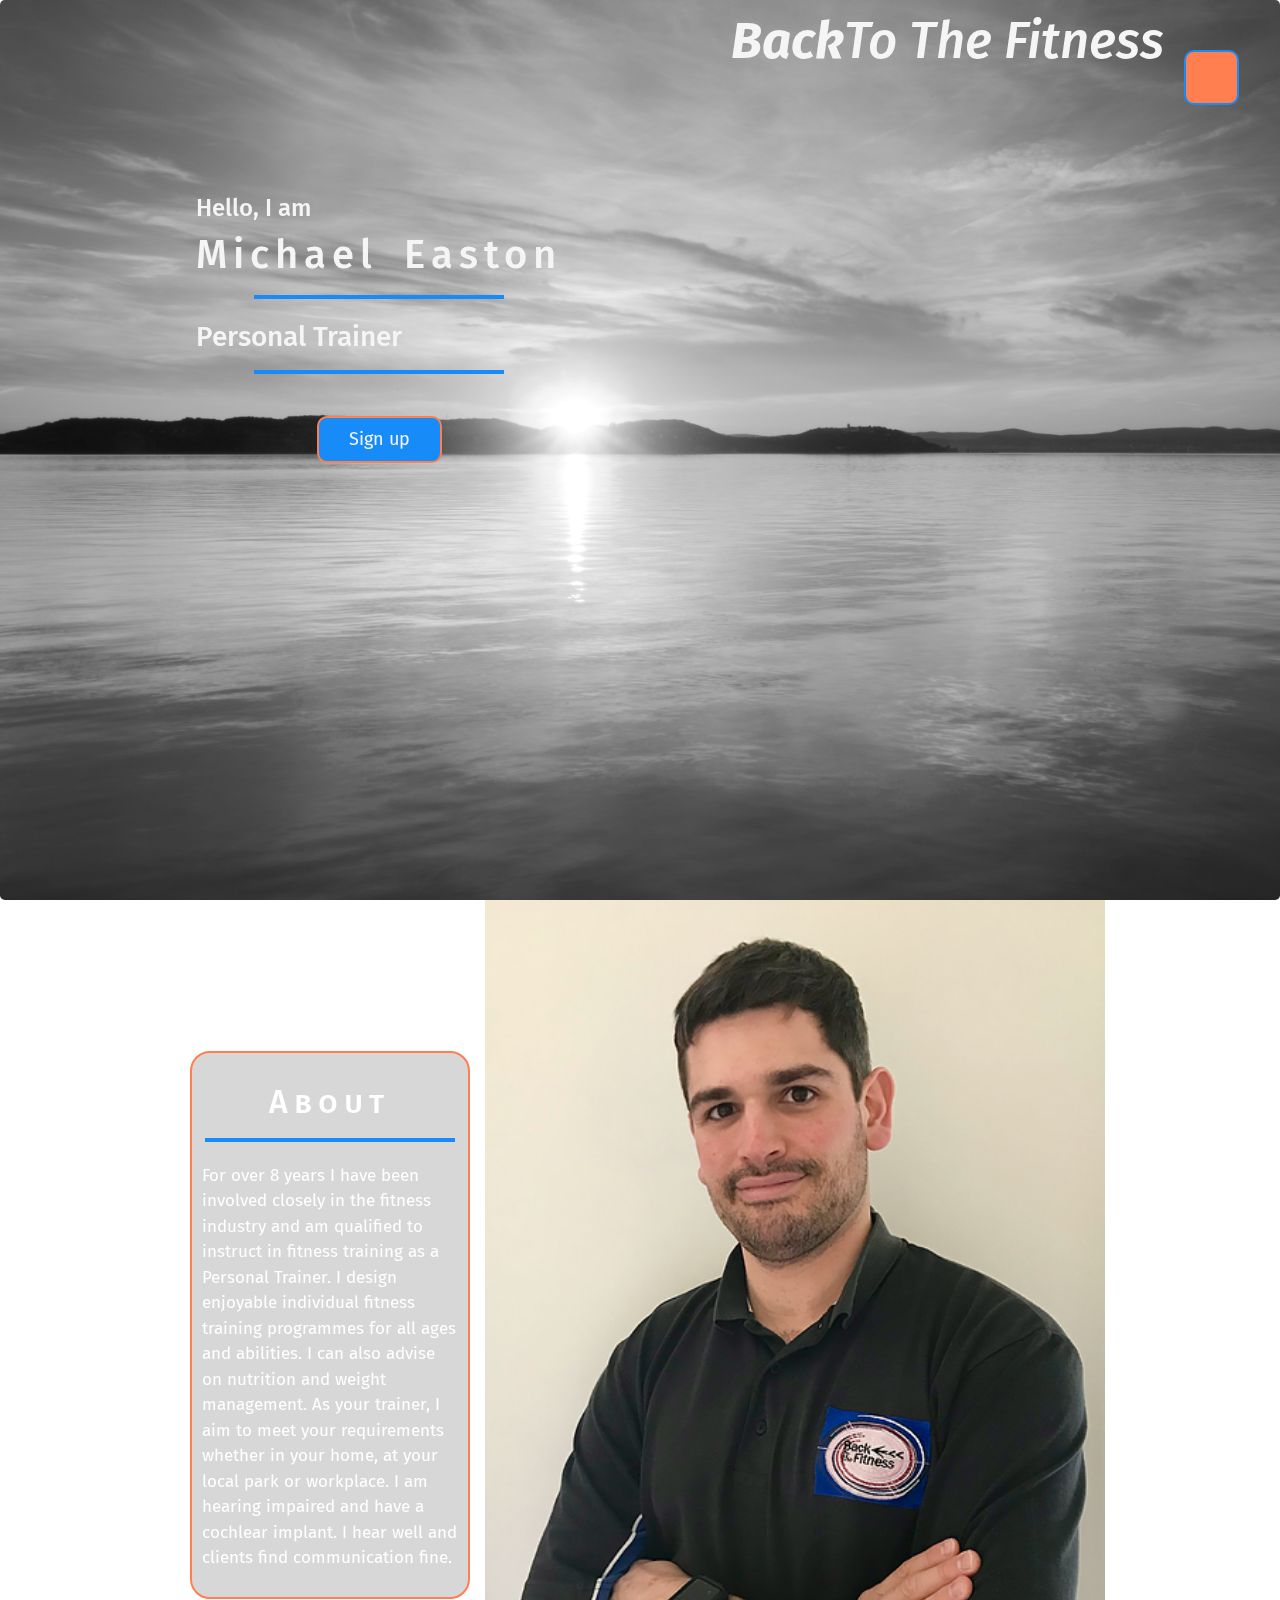
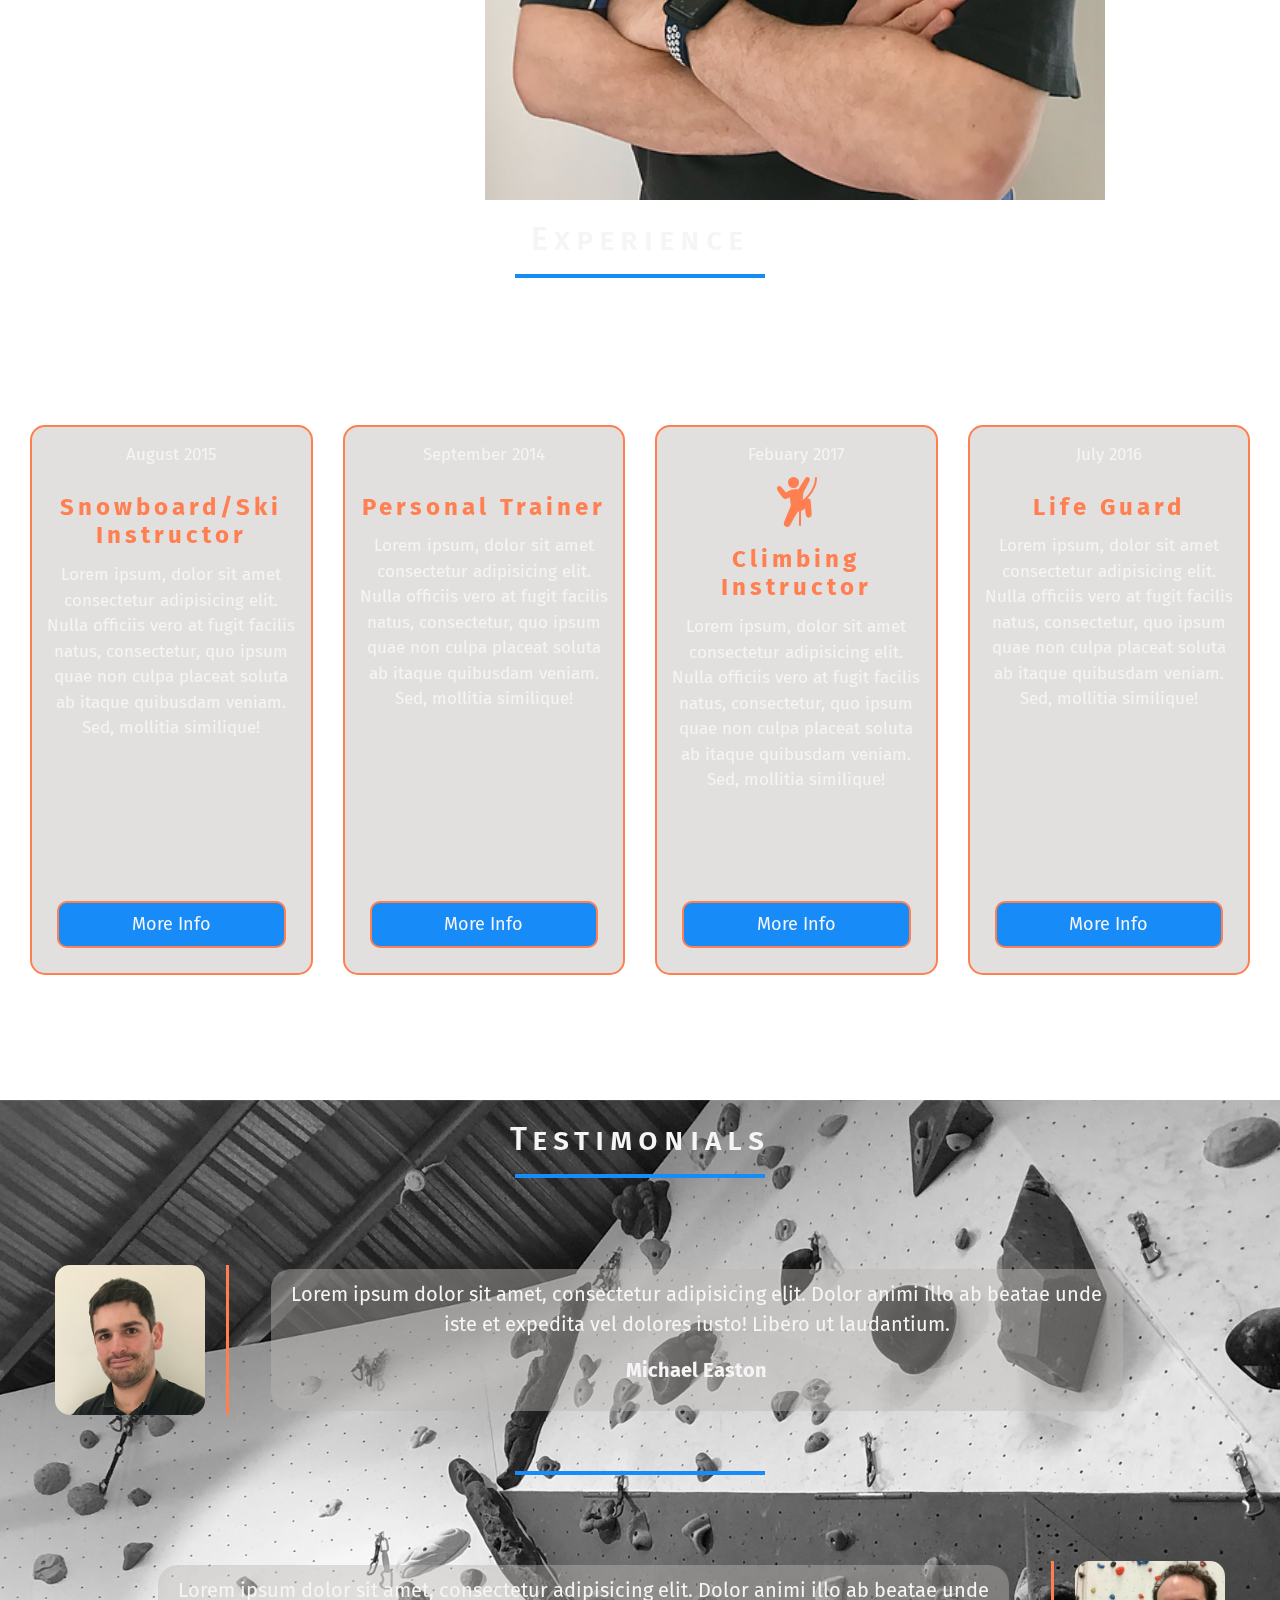
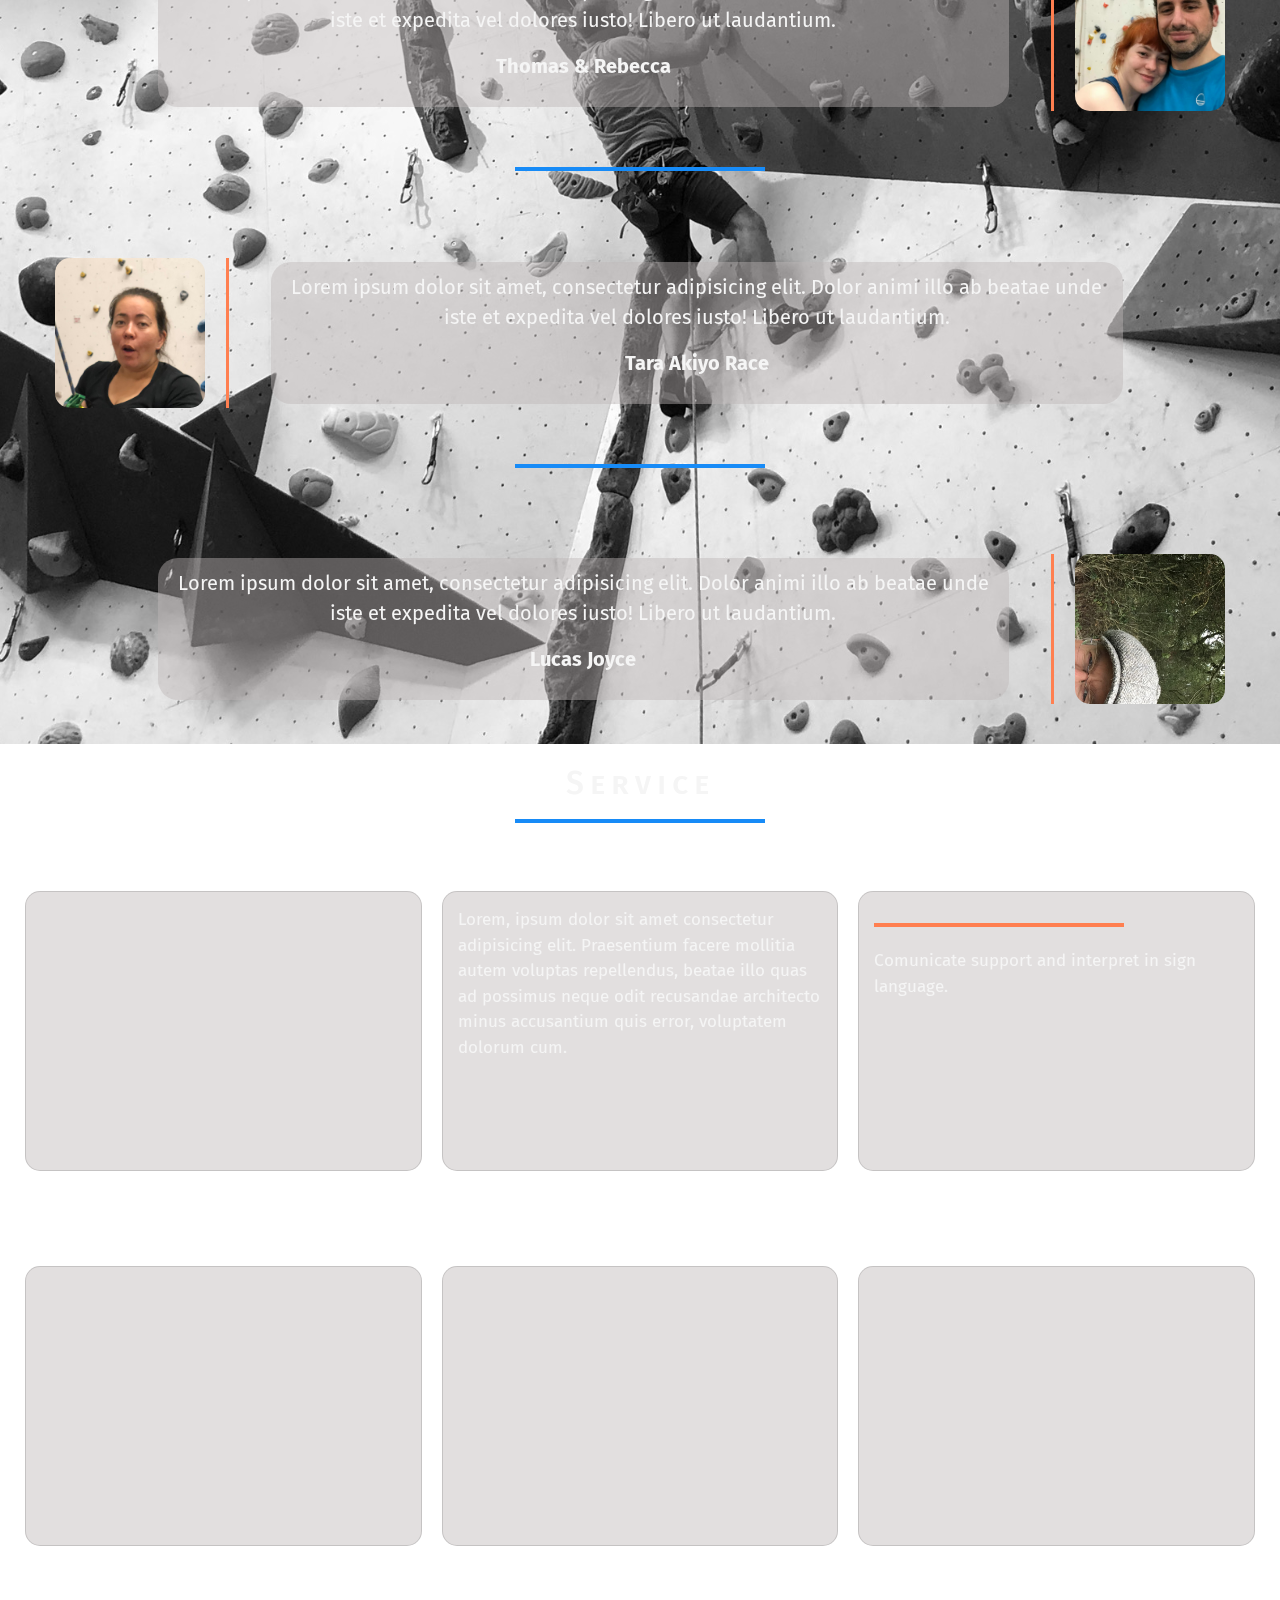
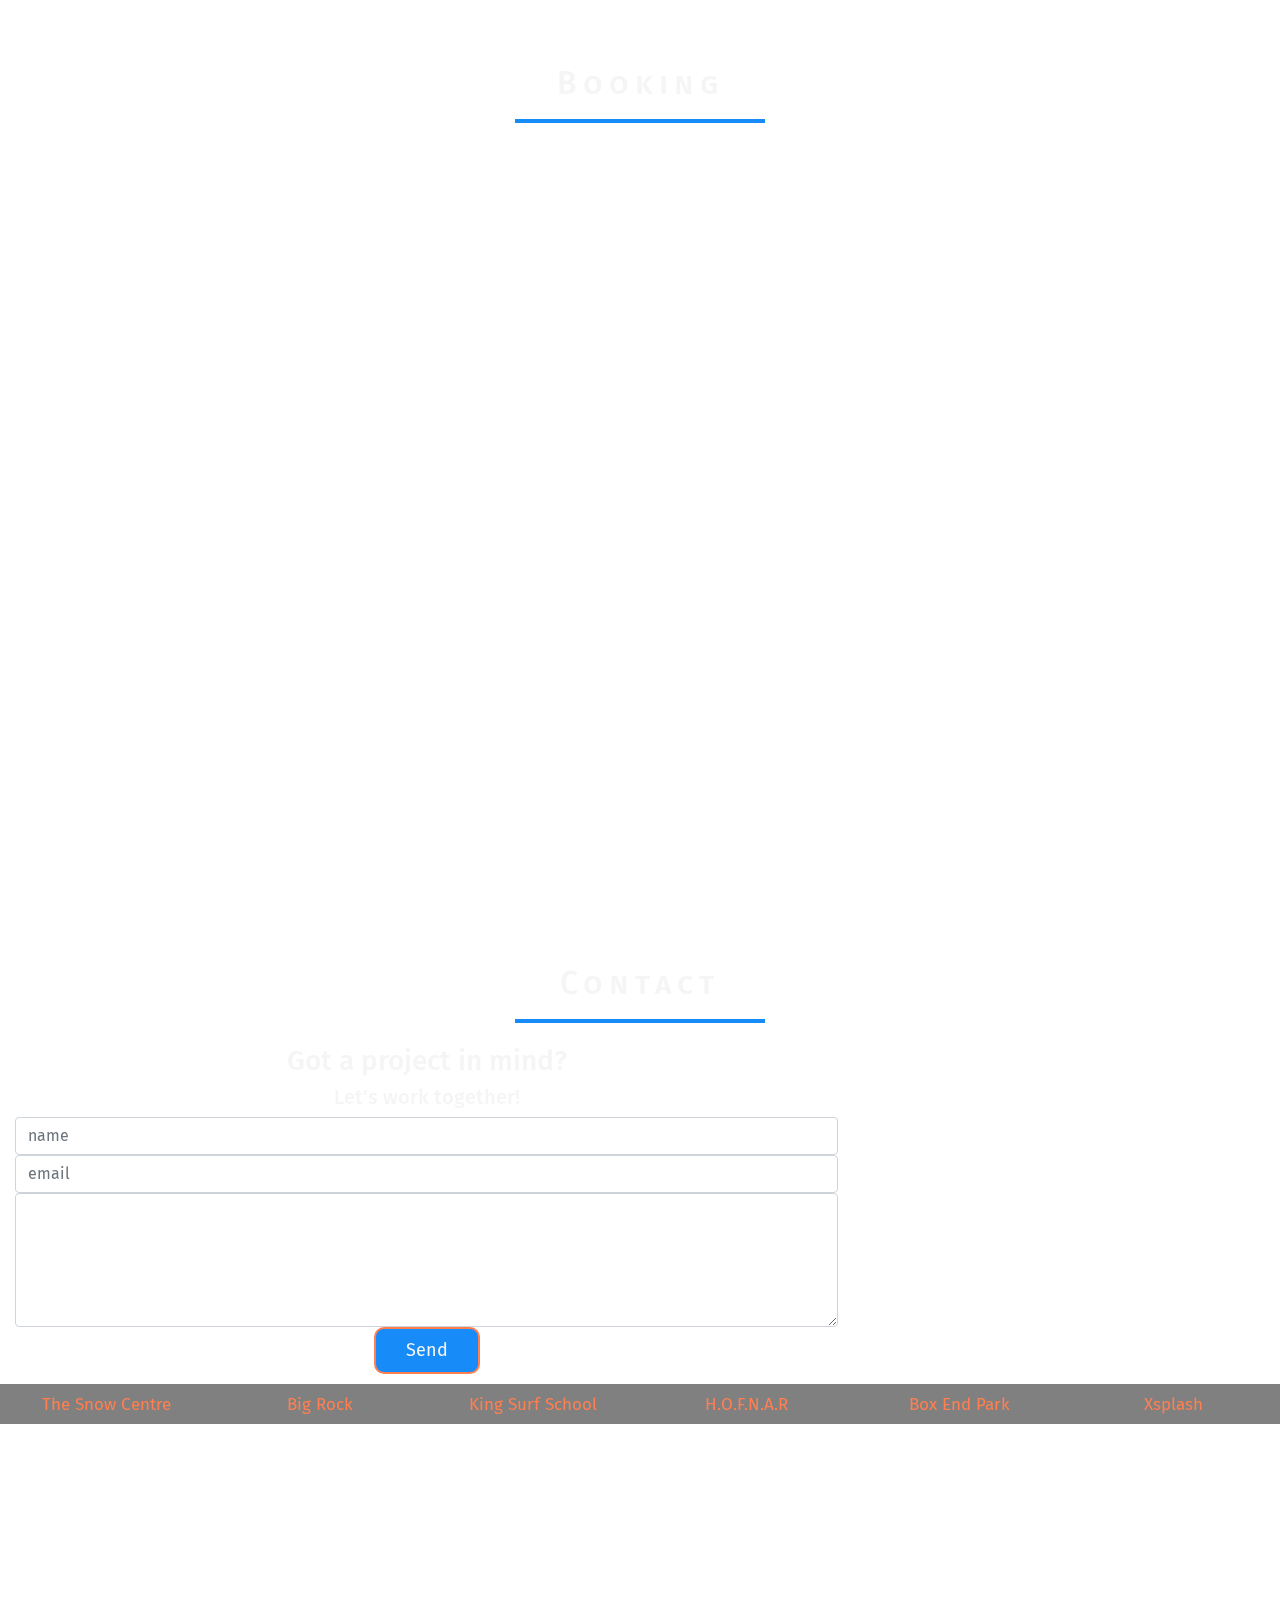
==== commit 4dc99073: "version3 updated abd added" ====
--- a/assets/index.html
+++ b/assets/index.html
@@ -26,6 +26,7 @@
 
     <title>Back to the Fitness</title>
 </head>
+
 <body>
 
 <!-- Jumbotron  index -->
@@ -85,11 +86,11 @@
                     <hr class="block-divider">
                     <h3 class="title">Personal Trainer</h3>
                     <hr class="block-divider">
-                    <div class="flex-container icon-button">
-                        <a href="#"><i class="fab fa-facebook fa-2x"></i></a>
-                        <a href="#"><i class="fab fa-twitter fa-2x"></i></a>
-                        <a href="#"><i class="fab fa-instagram fa-2x"></i></a>
-                        <a href="#"><i class="fab fa-airbnb fa-2x"></i></a>
+                    <div class="icon-button">
+                        <a href="https://en-gb.facebook.com"><i class="fab fa-facebook fa-2x"></i></a>
+                        <a href="https://twitter.com"><i class="fab fa-twitter fa-2x"></i></a>
+                        <a href="https://www.instagram.com"><i class="fab fa-instagram fa-2x"></i></a>
+                        <a href="https://www.airbnb.co.uk"><i class="fab fa-airbnb fa-2x"></i></a>
                     </div>
                     <input 
                         type="button"
@@ -104,16 +105,16 @@
 <form>
                 <div class="modal fade" id="sign-up-modal" >
                     <div class="modal-dialog modal-dialog-centered">
-                        <div class="modal-content">
+                        <div class="modal-content mca">
         
-                            <!-- Modal Header             -->
+                            <!-- Modal Header         <i class="fas fa-sign-out-alt"></i>    -->
                             <div class="modal-header">
                                 <label class="modal-title">Sign Up Form</label>
                                 <hr class="modal-divider">
                             <button
                                 id="exit-button"
                                 type="button" 
-                                class="btn btn-warning fas fa-sign-out-alt fa-1x" 
+                                class="btn btn-warning fas fa-times" 
                                 data-dismiss="modal">
                             </button>
                             </div>
@@ -416,6 +417,7 @@
 <!-- end of block-4                 --> </div>
                                 </div>
                                 </div>
+
 <!-- Modal details                  -->
 
 <!-- Modal ski/snowboard details     -->
@@ -424,40 +426,42 @@
                                                 <div class="modal-dialog modal-dialog-centered">
                                                 <div class="modal-content">
                                                 
-                                                <div id="ski-carousel" class="carousel" data-ride="carousel">
+                                                <div id="Caro-Ski" class="carousel" data-ride="carousel">
                                                 <ul class="carousel-indicators">
-                                                <li data-target="#ski-carousel" data-slide-to="0" class="active"></li>
-                                                <li data-target="#ski-carousel" data-slide-to="1"></li>
-                                                <li data-target="#ski-carousel" data-slide-to="2"></li>
+                                                <li data-target="#Caro-Ski" data-slide-to="0" class="active"></li>
+                                                <li data-target="#Caro-Ski" data-slide-to="1"></li>
+                                                <li data-target="#Caro-Ski" data-slide-to="2"></li>
                                                 </ul>
                                                                         <div class="carousel-inner modalcarousel">
+                                                                            <i class="crossx fas fa-times" data-dismiss="modal"></i>
                                                                         <div class="carousel-item active">
-                                                                            <img src="assets/images/city.jpg" alt="Los Angeles" width="1100" height="900">
+                                                                            
+                                                                            <img src="./images/experience/img-climb1.JPG" alt="indoor Climbing">
                                                                             <div class="carousel-caption">
-                                                                            <h3>Los Angeles</h3>
-                                                                            <p>We had such a great time in LA!</p>
+                                                                            <h3>Instructing Tom</h3>
+                                                                            <p>We had such a great time at Big Rock!</p>
                                                                             </div>   
                                                                         </div>
                                                                         <div class="carousel-item">
-                                                                            <img src="assets/images/surf.jpg" alt="Chicago" width="1100" height="900">
+                                                                            <img src="./images/experience/img-bg-climb.jpg" alt="outdoor climbing">
                                                                             <div class="carousel-caption">
-                                                                            <h3>Chicago</h3>
-                                                                            <p>Thank you, Chicago!</p>
+                                                                            <h3>Outdoor Fun!</h3>
+                                                                            <p>Blissful Sunshine!</p>
                                                                             </div>   
                                                                         </div>
                                                                         <div class="carousel-item">
-                                                                            <img src="assets/images/tiger.jpg" alt="New York" width="1100" height="900">
+                                                                            <img src="./images/experience/img-climb3.JPG" alt="Lead climbing">
                                                                             <div class="carousel-caption">
-                                                                            <h3>New York</h3>
-                                                                            <p>We love the Big Apple!</p>
+                                                                            <h3>Instruct how to Lead Climbing.</h3>
+                                                                            <p>Fabulous learning curves!</p>
                                                                             </div>   
                                                                         </div>
                                                                         </div>
-                                                                        <a class="carousel-control-prev" href="#ski-carousel" data-slide="prev">
-                                                                        <span class="carousel-control-prev-icon"></span>
+                                                                        <a class="carousel-control-prev" href="#Caro-Ski" data-slide="prev">
+                                                                        <span><i class="fas fa-chevron-circle-left"></i></span>
                                                                         </a>
-                                                                        <a class="carousel-control-next" href="#ski-carousel" data-slide="next">
-                                                                        <span class="carousel-control-next-icon"></span>
+                                                                        <a class="carousel-control-next" href="#Caro-Ski" data-slide="next">
+                                                                        <span><i class="fas fa-chevron-circle-right"></i></span>
                                                                         </a>
                                                                     </div>
 
@@ -795,6 +799,8 @@
         </div>
         <div class="service-block col-xs-6 col-sm-4">
             <div class="card"><i class="fas fa-sign-language fa-4x"></i>
+                <hr class="block-divider2" >
+                <p>Comunicate support and interpret in sign language.</p>
               
             </div>
         </div>
--- a/assets/css/style.css
+++ b/assets/css/style.css
@@ -1,4 +1,4 @@
-/*=============== General ==============*/
+/*============================================================= General ==================================================================*/
 
 @import url('https://fonts.googleapis.com/css?family=Exo|Fira+Sans&display=swap:100,200,300,400,500,600,700,800,900|Fira+sans:100,200,300,400,500,600,700,800,900');
 
@@ -6,127 +6,24 @@
     font-family:  'Fira Sans', 'Exo', sans-serif;
     font-size: 17px;
     color: whitesmoke;
-}
-
-
-/*------------- BG-Colors --------------*/
-
-/*#nav-index {
-  background-color: yellowgreen;
-}
-#nav-about {
-  background-color: blueviolet;  min-width: 100vw;
-}*/
-#nav-ex {
-  background-image: linear-gradient(black, black), url(../images/experience/img-bg-climb.jpg);
-  background-blend-mode: saturation;
-  background-attachment: fixed;
-  background-size: cover;
-  padding:0;
-  margin: 0;
-  min-height:100vh;
-}
-#nav-test {
-  background-image: linear-gradient(black, black), url(../images/experience/img-climb3.JPG);
-  background-blend-mode: saturation;
-  background-attachment: scroll;
-  background-position: center;
-  background-size: cover;
-  padding:0;
-  margin: 0;
-  min-height:100vh;
-}
-#nav-service {
-  background-image: linear-gradient(black, black), url(../images/experience/img-snow3.jpg);
-  background-blend-mode: saturation;
-  background-attachment: fixed;
-  background-position: center;
-  background-size: cover;
-  padding:0;
-  margin: 0;
-  min-height:100vh;
-}
-#nav-booking {
-  background-image: linear-gradient(black, black), url(../images/experience/img-snow3.jpg);
-  background-blend-mode: saturation;
-  background-attachment: fixed;
-  background-position: center;
-  background-size: cover;
-  padding:0;
-  margin: 0;
-  min-height:100vh;
-}
-#nav-contact {
-  background-image: linear-gradient(black, black), url(../images/about/carousel/surf.jpg);
-  background-blend-mode: saturation;
-  background-attachment: fixed;
-  background-position: center;
-  background-size: cover;
-  padding:0;
-  margin: 0;
-  min-height:100vh;
-}
-
-
-
-/*============= Navigation ==========<i class="fas fa-sign-language"></i>==<i class="far fa-sign-language"></i>=*/
-
-
-/*--------------- Michael's button style ----------------*/
-
-input[type=button], input[type=submit], input[type=reset] {
-  background-color: #178bf7;
-  border: 2px solid coral;
-  color: whitesmoke;
-  padding: 8px 30px;
-  text-decoration: none;
-  margin: 4px 2px;
-  cursor: pointer;
-  border-radius:10px;
-  font-family: 'Fira Sans', sans-serif;
-  font-size: large;
-}
-
-
-
-
-
-
-
-
-
-
-
-/*============= Jumbotron  =============*/
-
-/*--------------- Michael's title style ----------------*/
-.jumbotron {
-  padding: 20px;
-  margin: 0;
-  background-color: transparent;
-  
-}
-.section-title {
-    text-align: center;
-    font-variant: small-caps;
-    letter-spacing: 6px;
-    padding-top: 20px;
-}
-
-.block-divider {
-    border-top: 4px solid #178bf7;
-    max-width: 250px;
-    height: 5px;
-}
-
-.block-divider2 {
-  border-top: 4px solid coral;
-  max-width: 250px;
-  height: 5px;
-}
-
-
-/*--------------- Index ----------------*/
+    height: 100%;
+}
+
+/*----------------- General Temporay Stuff --------------------*/
+
+/*
+<i class="fas fa-sign-language"></i>
+<i class="far fa-sign-language"></i>
+*/
+
+
+
+
+
+
+
+/*--------------------------------------------------------------- BG-Colors ----------------------------------------------------------------*/
+
 #nav-index {
     background-image: linear-gradient(black, black), url(../images/home/sunset.jpg);
     background-blend-mode: saturation;
@@ -138,59 +35,96 @@
     padding: 0;
     margin: 0;
 }
-
+#nav-about { /* NOTE- this is not Bg images due to Carousel */
+  padding: 0;
+  display: flex;
+}
+#nav-ex {
+  background-image: linear-gradient(black, black), url(../images/experience/img-bg-climb.jpg);
+  background-blend-mode: saturation;
+  background-attachment: fixed;
+  background-size: cover;
+  padding:0;
+  margin: 0;
+  min-height:100vh;
+  display: grid;
+}
+#nav-test {
+  background-image: linear-gradient(black, black), url(../images/experience/img-climb3.JPG);
+  background-blend-mode: saturation;
+  background-attachment: scroll;
+  background-position: center;
+  background-size: cover;
+  padding:0;
+  margin: 0;
+  min-height:100vh;
+}
+#nav-service {
+  background-image: linear-gradient(black, black), url(../images/experience/img-snow3.jpg);
+  background-blend-mode: saturation;
+  background-attachment: fixed;
+  background-position: center;
+  background-size: cover;
+  padding:0;
+  margin: 0;
+  min-height:100vh;
+}
+#nav-booking {
+  background-image: linear-gradient(black, black), url(../images/experience/img-snow3.jpg);
+  background-blend-mode: saturation;
+  background-attachment: fixed;
+  background-position: center;
+  background-size: cover;
+  padding:0;
+  margin: 0;
+  min-height:100vh;
+}
+#nav-contact {
+  background-image: linear-gradient(black, black), url(../images/about/carousel/surf.jpg);
+  background-blend-mode: saturation;
+  background-attachment: fixed;
+  background-position: center;
+  background-size: cover;
+  padding:0;
+  margin: 0;
+  min-height:100vh;
+}
+/*--------------------------------------------------------------- END ---------------------------------------------------------------------*/
+
+/*========================================================== END OF General ===============================================================*/
+
+
+
+
+/*============================================================= Navigation ===============================================================*/
+
+
+
+
+/*------------------------ Button Style ----------------*/
+input[type=button], 
+input[type=submit], 
+input[type=reset] {
+  background-color: #178bf7;
+  border: 2px solid coral;
+  color: whitesmoke;
+  padding: 8px 30px;
+  text-decoration: none;
+  margin: 10px;
+  cursor: pointer;
+  border-radius:10px;
+  font-family: 'Fira Sans', sans-serif;
+  font-size: large;
+  margin-top: auto;
+}
+/*------------------------- END -------------------------*/
+
+/*------------------- Dropdown Style --------------------*/
 .navbar {
   justify-content: flex-end;
   background-color: transparent;
   margin-right: 80px;
 }
-
-.nav-top-title {
-  display: flex;
-  justify-content: flex-end;
-  padding-left: 70px;
-  padding-right: 20px;
-  padding-top: 3px;
-  padding-bottom: 3px;
-  width: 100%;
-  text-align: center;
-}
-
-.backtofitness {
-  padding-right: 0px;
-  font-style: italic;
-  display: flex;
-  margin: 0;
-}
-.backtofitness span {
-  font-weight: bold; 
-}
-
-/* 
-  font sizes as follow
-   fa-2x = 2em
-   fa-3x = 3em
-   fa-4x = 4em
-   fa-5x = 5em
-              */
-
-.fa-angle-double-right {
-  font-size: 2em;
-}
-.fa-angle-double-left {
-  font-size: 5em;
-}
-.fa-running {
-  font-size: 4em;
-  align-self: center;}
-
-
-
-
-
-
-
-
 #bars-icon {
   top: 50px;
   float: right;
@@ -202,18 +136,13 @@
   background-color: coral;
   border: 2px solid  #178bf7;
   color: #178bf7;
-  
-}
-
+}
 #bars-icon:hover {
-    background-color: #178bf7;
-    border: 2px solid coral;
-    color: coral;
-    transition: background-color .10s ease-in-out, color .10s ease-in-out;
-    
-}
-
-
+  background-color: #178bf7;
+  border: 2px solid coral;
+  color: coral;
+  transition: background-color .10s ease-in-out, color .10s ease-in-out;
+}
 .dropdown {
   position: absolute;
   z-index: 1;
@@ -226,31 +155,16 @@
   font-weight: bold;
   font-size: large;
   width: 350px;
-  top: 107px;
+  top: 103px;
   right: 43px;
   margin: 0px;
   padding: 0;
   z-index: -1;
-  
-}
- 
-
-  /* background-color: transparent;  
-  transition: transform .5s ease-in-out;box-shadow: -56px 39px 35px -10px rgba(0,0,0,0.25);
-  background-color#0997d3;#0982b6
-  background-image: linear-gradient(to right, rgba(255,0,0,0), rgb(0, 89, 255));*/
-
-
-  .dropdown:hover .dropdown-content {
-    display: block;
-    transition: display .3s ease-in-out, color .3s ease-in-out;
-  }
-
-
-
-
-
-
+}
+.dropdown:hover .dropdown-content {
+  display: block;
+  transition: display .3s ease-in-out, color .3s ease-in-out;
+}
 .dropdown-item {
   font-family: inherit;
   text-decoration: none;
@@ -264,11 +178,9 @@
   background-image: linear-gradient(to left, rgba(255,0,0,0), rgb(75, 75, 80));
   background-color: transparent;
 }
- /**/
 a {
   color: coral;
 }
-
 a:hover { 
   color: whitesmoke;
   font-weight: bolder;
@@ -276,50 +188,161 @@
   background-color: transparent;
   transition: font-weight .3s ease-in-out, color .3s ease-in-out;
 }
-
-
-
-
+/*------------------------- END -------------------------*/
+
+/*======================================================== END OF Navigation ============================================================*/
+
+
+
+
+
+
+
+
+
+/*=========================================================== Jumbotron  ===============================================================*/
+.jumbotron {
+  padding: 20px;
+  margin: 0;
+  background-color: transparent;
+}
+
+
+
+/*--------------- Jumbotron heading style ----------------*/
+.section-title {
+    text-align: center;
+    font-variant: small-caps;
+    letter-spacing: 6px;
+    padding-top: 20px;
+}
+.block-divider {
+    border-top: 4px solid #178bf7;
+    max-width: 250px;
+    height: 5px;
+}
+.block-divider2 {
+  border-top: 4px solid coral;
+  max-width: 250px;
+  height: 5px;
+}
+/*------------------------- END -------------------------*/
+
+
+
+
+
+/*----------------------------------------------------------------- INDEX ------------------------------------------------------------------*/
 
 #index-display {
   margin-top: 10%;
   margin-left: 10%;
   margin-right: auto;
 }
+.name{
+  letter-spacing: 6px;
+  word-spacing: 10px;
+}
+.icon-button {
+  display: block;
+  text-align: center;
+  text-align: -webkit-center;
+  -moz-text-align: center;
+  padding: 3px;
+  word-spacing: 30px;
+}
 #btn-index {
-  margin: 40px;
-}
-.icon-button {
-  align-content: space-between;
-}
+  display: block;
+  margin: 15px auto;
+}
+
 .btn-info {
   border-radius: 10px;
   color: coral;
   font-style: bold;
   border: 2px solid coral;
 }
-.name{
-  letter-spacing: 6px;
-  word-spacing: 10px;
-}
-/*-------------(Modal-Form) ------------*/
-
-
-
-
-
-
-
-/*--------------- about ----------------*/
-#nav-about{
-  padding: 0;
+
+/*------------------------- Heading Logo --------------------*/
+
+.nav-top-title {
   display: flex;
+  justify-content: flex-end;
+  padding-left: 70px;
+  padding-right: 20px;
+  padding-top: 3px;
+  padding-bottom: 3px;
+  width: 100%;
+  text-align: center;
+}
+.backtofitness {
+  padding-right: 0px;
+  font-style: italic;
+  display: flex;
+  margin: 0;
+}
+.backtofitness span {
+  font-weight: bold; 
+}
+.fa-angle-double-right {
+  font-size: 2em;
+}
+.fa-angle-double-left {
+  font-size: 5em;
+}
+.fa-running {
+  font-size: 4em;
+  align-self: center;
+}
+
+/*------------------------- END -------------------------*/
+
+
+/*---------------------- Modal-Form ---------------------*/
+.modal {
+  text-align: left;
+}
+.modal-dialog {
+  width: auto;
+}
+.modal-content {
+  color: #000;
+  font-family: inherit;
+  border: 2px solid coral;
+  border-radius: 20px;
+  width: fit-content;
+}
+.modal-header {
+  border-bottom: 2px solid blue;
+}
+.mca {
+  width: 100%;
+}
+#exit-button {
+  font-size: 1em;
+}
+
+/*------------------------- END -------------------------*/
+
+
+
+/*----------------------------------------------------------- END OF INDEX ------------------------------------------------------------------*/
+
+
+
+/*--------------------------------------------------------------- ABOUT ---------------------------------------------------------------------*/
+
+#profile-img {
+  background-image: url(../images/about/michaeleaston.png);
+  background-repeat: no-repeat;
+  background-position: top;
+  background-size: contain;
+  height: 100vh;
 }
 .frontabout {
-    display: flex;
-    align-items: center;
-    background-color: transparent;
-    
+  display: flex;
+  align-items: center;
+  background-color: transparent;
 }
 .container-about{
   color: white;
@@ -329,19 +352,12 @@
   border-radius: 20px;
   border: 2px solid coral;
   background-color: rgba(133, 131, 131, 0.322);
-
-}
-
-#profile-img {
-    background-image: url(../images/about/michaeleaston.png);
-    background-repeat: no-repeat;
-    background-position: top;
-    background-size: contain;
-    height: 100vh;
-
-}
-
-/*--------------(carousel) --------------*/
+}
+
+
+
+/*------------------------------- carousel ---------------------------*/
+
 .jumbotron-carousel {
   margin-bottom: 0px;
 }
@@ -372,17 +388,23 @@
   background-image: url(../images/about/carousel/desert.jpg);
 }
 
-/*------------- experience -------------*/
+/*-------------------------------END ----------------------------------*/
+
+
+
+/*----------------------------------------------------------- END OF ABOUT ------------------------------------------------------------------*/
+
+
+
+
+/*------------------------------------------------------------ EXPERIENCE -------------------------------------------------------------------*/
 
 .date {
   padding: 20px;
 }
-
 .btn-ex {
-     position: absolute;
-     bottom: 20px;
-     align-self: center;
-     align-content: center;
+  position: relative;
+  align-content: center;
 }
 .align-self-center i {
   padding: 10px;
@@ -393,33 +415,99 @@
   color: coral;
 }
 .card-a {
-    border: 2px solid coral;
-    background-color: rgba(189, 183, 183, 0.438);
-    height: 550px;
+  border: 2px solid coral;
+  background-color: rgba(189, 183, 183, 0.438);
+  height: 550px;
 }
 .card-item {
-  /*font-family:  'Fira Sans', sans-serif;*/
   padding:15px;
 }
 .card-body {
   padding:6px;
+  text-align: center;
+  display: contents;
 }
 .card-title {
-  color: #178bf7;
+  color: coral;
   text-align: center;
   font-weight: bold;
   letter-spacing: 4px;
+  font-size: x-large;
 }
 .modified-row {
   padding-bottom: 30px;
   padding-top: 30px;
   margin-bottom: 0px;
 }
-/*-----------(Modal-Carousel) ----------*/
-
-
-
-/*------------- Testimonials ------------*/
+
+
+/*-------------------------------------(Modal-Carousel) -----------------------------------------------*/
+.crossx {
+  position: absolute;
+  top: 0;
+  right: 0;
+  padding: 10px;
+  z-index: 2;
+  color: whitesmoke;
+  font-size: 2em;
+}
+.fa-chevron-circle-left,
+.fa-chevron-circle-right {
+  font-size: xx-large;
+  padding: 10px;
+}
+.carousel-control-prev,
+.carousel-control-next {
+  width: 5%;
+  border-radius: 20px;
+}
+.carousel-control-prev {
+  background-image: linear-gradient(to right, rgba(255,127,80,1), rgba(255,0,0,0));
+}
+.carousel-control-next {
+  background-image: linear-gradient(to right, rgba(255,0,0,0), rgba(255,127,80,1));
+}
+.carousel-caption {
+  background-image: linear-gradient(to right, rgba(255,0,0,0), rgba(255,127,80,1), rgba(255,0,0,0));
+}
+.carousel-indicators li {
+  width: 70px;
+  height: 10px;
+  margin-right: 10px;
+  margin-left: 10px;
+}
+.carousel-indicators {
+  margin-bottom: 20px;
+}
+.carousel-item img { 
+  max-height: calc(100vw - 60px);
+
+}
+
+/*#Caro-Ski-img-1 {
+  background-image: url(../images/experience/img-climb1.JPG);
+
+}
+  background-position: center;
+  background-size: 120%;
+
+
+#Caro-PT-img-1 {}
+
+#Caro-CI-img-1 {}
+
+#Caro-LG-img-1 {}*/
+
+/*----------------------------------------------------- END -----------------------------------------------*/
+
+
+/*---------------------------------------------------------- END OF EXPERIENCE ---------------------------------------------------------------*/
+
+
+
+
+
+/*------------------------------------------------------------ TESIMONIALS -------------------------------------------------------------------*/
 
 .round-images {
   border-color: 4px coral;
@@ -428,7 +516,6 @@
   height: 120px;
   border-radius: 50%;
 }
-
 .stars {
   color:coral;
   display: flex;
@@ -436,41 +523,33 @@
   padding: 20px;
   margin-bottom: 15px;
 }
-
-
-
 .fa-quote-left {
-padding-right: 40px;
-color:coral;
-}
-
+  padding-right: 40px;
+  color:coral;
+}
 .fa-quote-right {
   padding-left: 40px;
   align-self: flex-end;
   float: right;
   color:coral;
 }
-
 .flex-container i {
  padding: 6px;
- 
-}
-
-  .quoteblock-right {
+}
+.quoteblock-right {
   justify-content: center;
-  }
-  .quoteblock-left {
+}
+.quoteblock-left {
   justify-content: center;
-  }
+}
 .flex-container {
   display: block;
   text-align: center;
   text-align: -webkit-center;
   -moz-text-align: center;
   padding: 0px;
-
-}
-.media{
+}
+.media {
    display: block;
    flex-direction: column;
 }
@@ -480,17 +559,15 @@
   padding: 10px;
 }
 .quoteblock {
-padding: 25px;
-margin-bottom: 0px;
-justify-content: center;
-}
-
+  padding: 25px;
+  margin-bottom: 0px;
+  justify-content: center;
+}
 .quote-name {
   align-items:center;
   font-weight: bold;
   text-align: center;
 }
-
 #img-block-1 {
   background-image: url(../images/testimonials/michaeleaston.png);
   background-position-y: 0px;
@@ -516,13 +593,16 @@
   transform: rotate(90deg);
 }
 
-/*------------- service ------------<i class="fas fa-sign-language"></i>==<i class="far fa-sign-language"></i>*/
+/*------------------------------------------------------------END OF  TESIMONIALS -------------------------------------------------------------*/
+
+
+
+/*----------------------------------------------------------------- SERVICE -------------------------------------------------------------------*/
 
 .service-block {
   position: relative;
   display: flex;
   flex-direction: column;
- 
   width: 300px;
   height: 300px;
   margin: 3% auto;
@@ -530,32 +610,41 @@
 }
 
 .card {
+  background-color: rgba(189, 183, 183, 0.438);
   flex: auto;
-   border-radius: 15px;
-   padding: 15px;
-}
-
-/*------------- contact -------------*/
-
-/*=============== Footer ===max-width: fit-content;=align-items:  box-sizing: border-box; center;==align-self: flex-start;==  width: fit-content; .link-items img {
-  display: block;
-  
-  height: 150px;
-} height: 200px;=======*/
-
-/*#surfkinglogo,
-#hofnar {
-  background-color: #000;
-}.footer-link:hover {
-  height:100%;  height:40px;
-}width: fit-content;*/
+  border-radius: 15px;
+  padding: 15px;
+}
+
+/*-----------------------------------------------------------------END OF SERVICE --------------------------------------------------------------*/
+
+
+/*------------------------------------------------------------------- BOOKING ------------------------------------------------------------------*/
+/*-----------------------------------------------------------------END OF BOOKING --------------------------------------------------------------*/
+
+/*------------------------------------------------------------------- CONTACT ------------------------------------------------------------------*/
+/*-----------------------------------------------------------------END OF CONTACT --------------------------------------------------------------*/
+
+
+
+/*=============================================================== END OF JUMBOTRON  ============================================================*/
+
+
+
+
+
+/*=================================================================== FOOTER  ==================================================================*/
+
 .footer-link {
-  position: static;
+  position: relative;
+  background-attachment: scroll;
+  height:40px;
   margin: 0;
   padding: 0;
   bottom: 0;
   left: 0;
   right: 0;
+  min-height: 100%;
 }
 .expaind:hover {
   height: 250px;
@@ -566,10 +655,9 @@
   height:40px;
   transition: height .3s ease-in-out, color .3s ease-in-out;
   position: relative;
-  bottom: -305px;
+  bottom: 0px;
   left: 0;
   right:0;
-  display: inline-table;
   padding-top: 8px;
   align-items: flex-start;
   margin-bottom: 0px;
@@ -594,15 +682,127 @@
   padding: 0px;
   object-fit:cover;
   max-width: 100%;
-  margin-bottom: 20px;
-}
-
-/*=============== Media  ===============*/
-
-/* === mobile phones === */
-@media screen and (min-width: 360px) { 
-
-/*------------- index ------------*/
+  border-radius: 20px;
+}
+.row {
+  margin-left: 0;
+  margin-right: 0;
+}
+
+/*============================================================ END OF FOOTER  ==================================================================*/
+
+
+
+
+/*============================================================= @MEDIAS  =======================================================================*/
+
+/* ======================================================== mobile phones ==== */
+@media screen and (max-width: 320px) { 
+/*-------------------------------------------------------------- index --------*/
+#index-display {
+  margin-top: 10%;
+  margin-left: 3%;
+}
+/*---------------------------------------- Heading Logo --*/
+      .fa-angle-double-left {
+        display: none;
+      }
+      .fa-running {
+        display: none;
+      }
+      .fa-angle-double-right {
+        font-size: 1em;
+      }
+      .navbar {
+        margin-right: 50px;
+      }
+      .nav-top-title {
+        padding-left: 5px;
+        padding-right: 5px;
+      }
+      #backtothefitness {
+        font-size: 1.5em;
+      }
+/*---------------------------------- End of Heading Logo --*/
+
+/*------------------------------------------- Navigation --*/
+      #bars-icon {
+        top: 10px;
+      }
+      .dropdown-content {
+        top: 66px;
+        right: 14px;
+      }
+/*------------------------------------ End of Navigation --*/
+
+/*-------------------------------------------------------------- About --------*/
+      #profile-img {
+        display:none;
+      }
+      .jumbotron-carousel-inner {
+        display: none;
+      }
+/*-------------------------------------------------------- End of About --------*/
+
+/*------------------------------------------------------------ experience ------*/
+      .modified-row {
+        margin-left: -15px;
+        margin-right: -15px;
+      }
+      .modified-container {
+        padding-left: 0px;
+        padding-right: 0px;
+      }
+
+/*------------------------------------------- Carousel --*/
+      .carousel-caption {
+        display: none;
+      }
+      .carousel-indicators li {
+        width: 40px;
+        height: 5px;
+        margin-right: 3px;
+        margin-left: 3px;
+      }
+      .carousel-indicators {
+      margin-bottom: 3px;
+      }
+/*------------------------------------- end of Carousel --*/
+
+/*--------------------------------------------------- end of experience --------*/
+}
+/*--------------------------------------------------END OF (max-width: 320px)---*/
+
+/* ========================================================= mobile phones === */
+@media screen and (min-width: 360px) and (max-width: 767px) and (orientation: landscape) {
+/*-------------------------------------------------------------- index --------*/
+      #index-display {
+        margin-top: 0%;
+        margin-left: 3%;
+      }
+      .name {
+        letter-spacing: 10px;
+      }
+      .title {
+        font-size: 15px;
+        margin-bottom: 0px;
+      }
+      .block-divider {
+        margin-bottom: 5px;
+        margin-top: 5px;
+      }
+      .mca {
+        font-size: 14px;
+        flex-direction: row;
+      }
+      .modal-title {
+        display: none;
+      }
+      .modal-header {
+        display: inline-flex;
+        align-items: normal;
+      }
+/*---------------------------------------- Heading Logo --*/
 .fa-angle-double-left {
   font-size: 2.5em;
 }
@@ -612,143 +812,266 @@
 .fa-running {
   display: none;
   font-size: 2.1em;
-  align-self: center;}
-
+  align-self: center;
+}
 #backtothefitness {
   font-size: 1.5em;
 }
 .navbar {
   margin-right: 50px;
-}
-#bars-icon {
-  top: 10px;
 }
 .nav-top-title {
   padding-left: 5px;
   padding-right: 5px;
 }
+/*---------------------------------- End of Heading Logo --*/
+
+/*------------------------------------------- Navigation --*/
+#bars-icon {
+  top: 10px;
+}
 .dropdown-content {
   top: 66px;
   right: 14px;
-}
-
-/*------------- About ------------*/
+  font-size: medium;
+}
+.dropdown-item {
+  padding: 5px;
+}
+/*------------------------------------ End of Navigation --*/
+
+/*-------------------------------------------------------------- About --------*/
 #profile-img {
   display:none;
 }
 .jumbotron-carousel-inner {
   display: none;
 }
+.carousel-caption {
+  display: none;
+}
+.carousel-indicators li {
+  width: 40px;
+  height: 5px;
+  margin-right: 3px;
+  margin-left: 3px;
+}
+.carousel-indicators {
+margin-bottom: 3px;
+}
+/*-------------------------------------------------------- End of About --------*/
+
+/*------------------------------------------------------------ experience ------*/
+.modified-row {
+  margin-left: -15px;
+  margin-right: -15px;
+}
+.modified-container {
+  padding-left: 0px;
+  padding-right: 0px;
+}
+/*--------------------------------------------------- end of experience --------*/
 } 
-
-
-@media screen and (max-width: 320px) { 
-.fa-angle-double-left {
-  display: none;
-}
-.fa-running {
-  display: none;
-}
-.fa-angle-double-right {
-  font-size: 1em;
-}
-#bars-icon {
-  top: 10px;
-}
-.navbar {
-  margin-right: 50px;
-}
-#backtothefitness {
-  font-size: 1.5em;
-}
-.nav-top-title {
-  padding-left: 5px;
-  padding-right: 5px;
-}
-#profile-img {
-  display:none;
-}
-.jumbotron-carousel-inner {
-  display: none;
-}
-.dropdown-content {
-  top: 66px;
-  right: 14px;
-}
-}
-
-
-  /* === tablet === */
+/*------------------------------ END OF (min-width: 360px) (orientation: landscape)---*/
+
+
+@media screen and (min-width: 360px)and (max-width: 767px) and (orientation: portrait) { 
+/*-------------------------------------------------------------- index --------*/
+      #index-display {
+        margin-top: 10%;
+        margin-left: 3%;
+      }
+/*---------------------------------------- Heading Logo --*/
+      .fa-angle-double-left {
+        font-size: 2.5em;
+      }
+      .fa-angle-double-right {
+        font-size: 1em;
+      }
+      .fa-running {
+        display: none;
+        font-size: 2.1em;
+        align-self: center;
+      }
+      #backtothefitness {
+        font-size: 1.5em;
+      }
+      .navbar {
+        margin-right: 50px;
+      }
+      .nav-top-title {
+        padding-left: 5px;
+        padding-right: 5px;
+      }
+/*---------------------------------- End of Heading Logo --*/
+
+/*------------------------------------------- Navigation --*/
+      #bars-icon {
+        top: 10px;
+      }
+      .dropdown-content {
+        top: 66px;
+        right: 14px;
+        font-size: medium;
+      }
+      .dropdown-item {
+        padding: 5px;
+      }
+/*------------------------------------ End of Navigation --*/
+
+/*-------------------------------------------------------------- About --------*/
+      #profile-img {
+        display:none;
+      }
+      .jumbotron-carousel-inner {
+        display: none;
+      }
+      .carousel-caption {
+        display: none;
+      }
+      .carousel-indicators li {
+        width: 40px;
+        height: 5px;
+        margin-right: 3px;
+        margin-left: 3px;
+      }
+      .carousel-indicators {
+      margin-bottom: 3px;
+      }
+/*-------------------------------------------------------- End of About --------*/
+
+/*------------------------------------------------------------ experience ------*/
+      .modified-row {
+        margin-left: -15px;
+        margin-right: -15px;
+      }
+      .modified-container {
+        padding-left: 0px;
+        padding-right: 0px;
+      }
+/*--------------------------------------------------- end of experience --------*/
+} 
+/*------------------------- END OF (min-width: 360px) (orientation: portrait)---*/
+
+
+/* ================================================ mobile phone Horzonal ======*/
+@media screen and (min-width: 576px) {
+
+      .modal-dialog {
+          min-width: 660px; /*formerly at 730px*/
+        }
+}
+/*--------------------------------------------------END OF (min-width: 576px)---*/
+
+/* =================================== Mini-Tablet / mobile phone Horzonal======*/
 @media screen and (min-width: 768px) {
-
-  .fa-angle-double-right {
-    font-size: 2em;
+/*-------------------------------------------------------------- index --------*/
+/*---------------------------------------- Heading Logo --*/
+      .fa-angle-double-right {
+        font-size: 2em;
+      }
+      .fa-angle-double-left {
+        font-size: 5em;
+      }
+      .fa-running {
+        font-size: 4em;
+        align-self: center;
+        display:block;
+      }
+      #backtothefitness {
+        font-size: 3em;
+      }
+      .navbar {
+        margin-right: 80px;
+      }
+/*---------------------------------- End of Heading Logo --*/
+
+/*------------------------------------------- Navigation --*/
+      #bars-icon {
+        top: 50px;
+      }
+      .dropdown-content {
+        top: 104px;
+        right: 43px;
+        font-size: large;
+      }
+  
+/*-------------------------------------------------------------- About --------*/
+      #profile-img {
+        display: flex;
+        background-position: bottom;
+        background-size: contain;
+      }
+      .jumbotron-carousel-inner {
+        display: flex;
+      }
+      .frontabout {
+        align-items: flex-start;
+      }
+      .modified-container {
+        max-width: 780px;
+        padding-right: 0px;
+      }
+/*-------------------------------------------------------- End of About --------*/
+
+/*------------------------------------------------------------ experience ------*/
+      .carousel-caption {
+        display: block;
+      }
+      .carousel-indicators li {
+        width: 70px;
+        height: 10px;
+        margin-right: 10px;
+        margin-left: 10px;
+      }
+      .carousel-indicators {
+        margin-bottom: 20px;
+        }
+/*--------------------------------------------------- end of experience --------*/
+}
+/*--------------------------------------------------END OF (min-width: 768px)---*/
+
+
+/* ======================================================  Tablet portrat ======*/
+@media screen and (min-width: 992px) {
+/*-------------------------------------------------------------- About --------*/
+      .frontabout {
+        align-items: center;
+      }
+      .modified-container {
+        max-width: 960px;
+      }
+/*-------------------------------------------------------- End of About --------*/
+}
+/*--------------------------------------------------END OF (min-width: 960px)---*/
+
+
+/* ====================================================== Tablet Horzonal ======*/
+@media screen and (min-width: 1024px) {
+/*-------------------------------------------------------------- About --------*/
+      #profile-img {
+        background-position: top;
+        background-size: cover;
+      }
+      .modified-container {
+        padding-right: 15px;
+      }
+/*-------------------------------------------------------- End of About --------*/
+
+/*------------------------------------------------------------ experience ------*/
+.carousel-caption {
+  display: block;
+}
+/*--------------------------------------------------- end of experience --------*/
+
+  
+.modal-dialog{
+  max-width: 980px;
+  max-height: 700px;
   }
-  .fa-angle-double-left {
-    font-size: 5em;
-  }
-  .fa-running {
-    font-size: 4em;
-    align-self: center;
-  display:block;}
-  
-  #backtothefitness {
-  font-size: 3em;
-}
-.navbar {
-  margin-right: 80px;
-}
-#bars-icon {
-  top: 50px;
-}
-.dropdown-content {
-  top: 107px;
-  right: 43px;
-}
-  
-  
-/*------------- About ------------*/
-  #profile-img {
-    display: flex;
-    background-position: bottom;
-    background-size: contain;
-}
-.modified-container {
-  max-width: 780px;
-  padding-right: 0px;
-}
-.frontabout {
-  align-items: flex-start;
-}
-.jumbotron-carousel-inner {
-  display: flex;
-}
-
-}
-@media screen and (min-width: 992px) {
-.modified-container {
-    max-width: 960px;
-  }
-  .frontabout {
-    align-items: center;
-  }
-}
-@media screen and (min-width: 1024px) {
-
-  .modal-dialog{
-  max-width: 980px;
-  }
- 
-/*------------- About ------------*/
-  #profile-img {
-    background-position: top;
-    background-size: cover;
-}
- .modified-container {
-    padding-right: 15px;
-  }
-
-  /*------------- Testimonials ------------*/
+
+
+  /*---------------------------------------------------------- Testimonials ---*/
   .fa-star-half-alt {
   transform: rotate(-90deg);
   }
@@ -777,17 +1100,17 @@
   .quoteblock-left {
   justify-content: flex-start;
   }
-  .round-images {
-    width: 150px;
-    height: 150px;
-    border-radius: 10%;
-  }
-  .flex-container {
+.round-images {
+  width: 150px;
+  height: 150px;
+  border-radius: 10%;
+}
+.flex-container {
   display: flex;
   align-items: center;
   padding: 15px;
-  }
-  .nothorzright {
+}
+.nothorzright {
   border-left: 3px solid coral;
   border-top: 0;
   padding: 10px;
@@ -802,8 +1125,11 @@
 .media-body {
   min-height: 130px;
 }
-}
-/* === destop computers === */
+/*--------------------------------------------------- end of Testimonials ---*/
+}
+/*-------------------------------------------------END OF (min-width: 1024px)---*/
+
+/*======================================================= destop computers ==== */
   @media screen and (min-width: 1280px) { 
 
   .modal-dialog{
@@ -813,26 +1139,17 @@
 }
 @media screen and (min-width: 1440px) { 
 .modal-dialog{
-  max-width: 1400px;
+  max-height: 100%;
 }  
 
 
 }
+
+
+
+
+
 /*------------- Testimonials ------------*/
-
-
-
-
-
-
-
-
-
-
-
-
-
-
 /* orientation
   @media screen and (min-width: 320px) and (max-width: 767px) and (orientation: landscape) {
     html {
